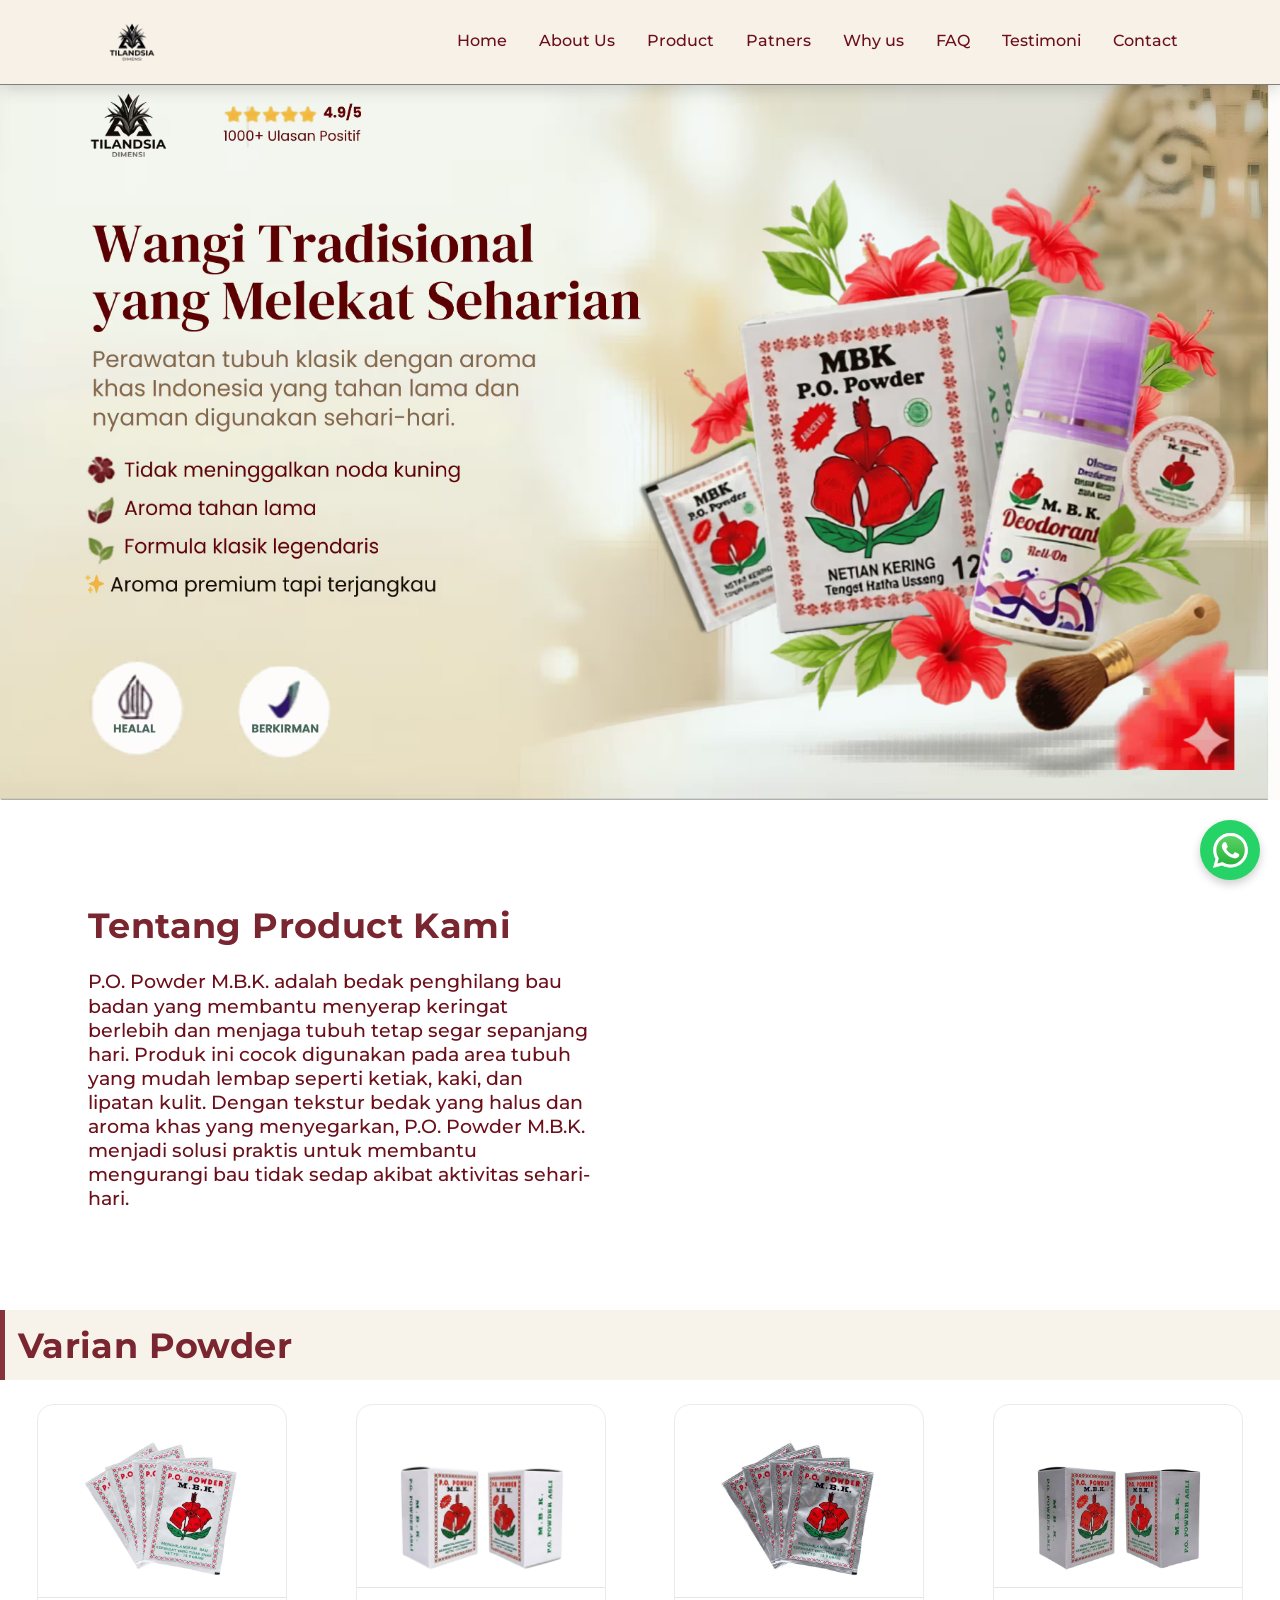
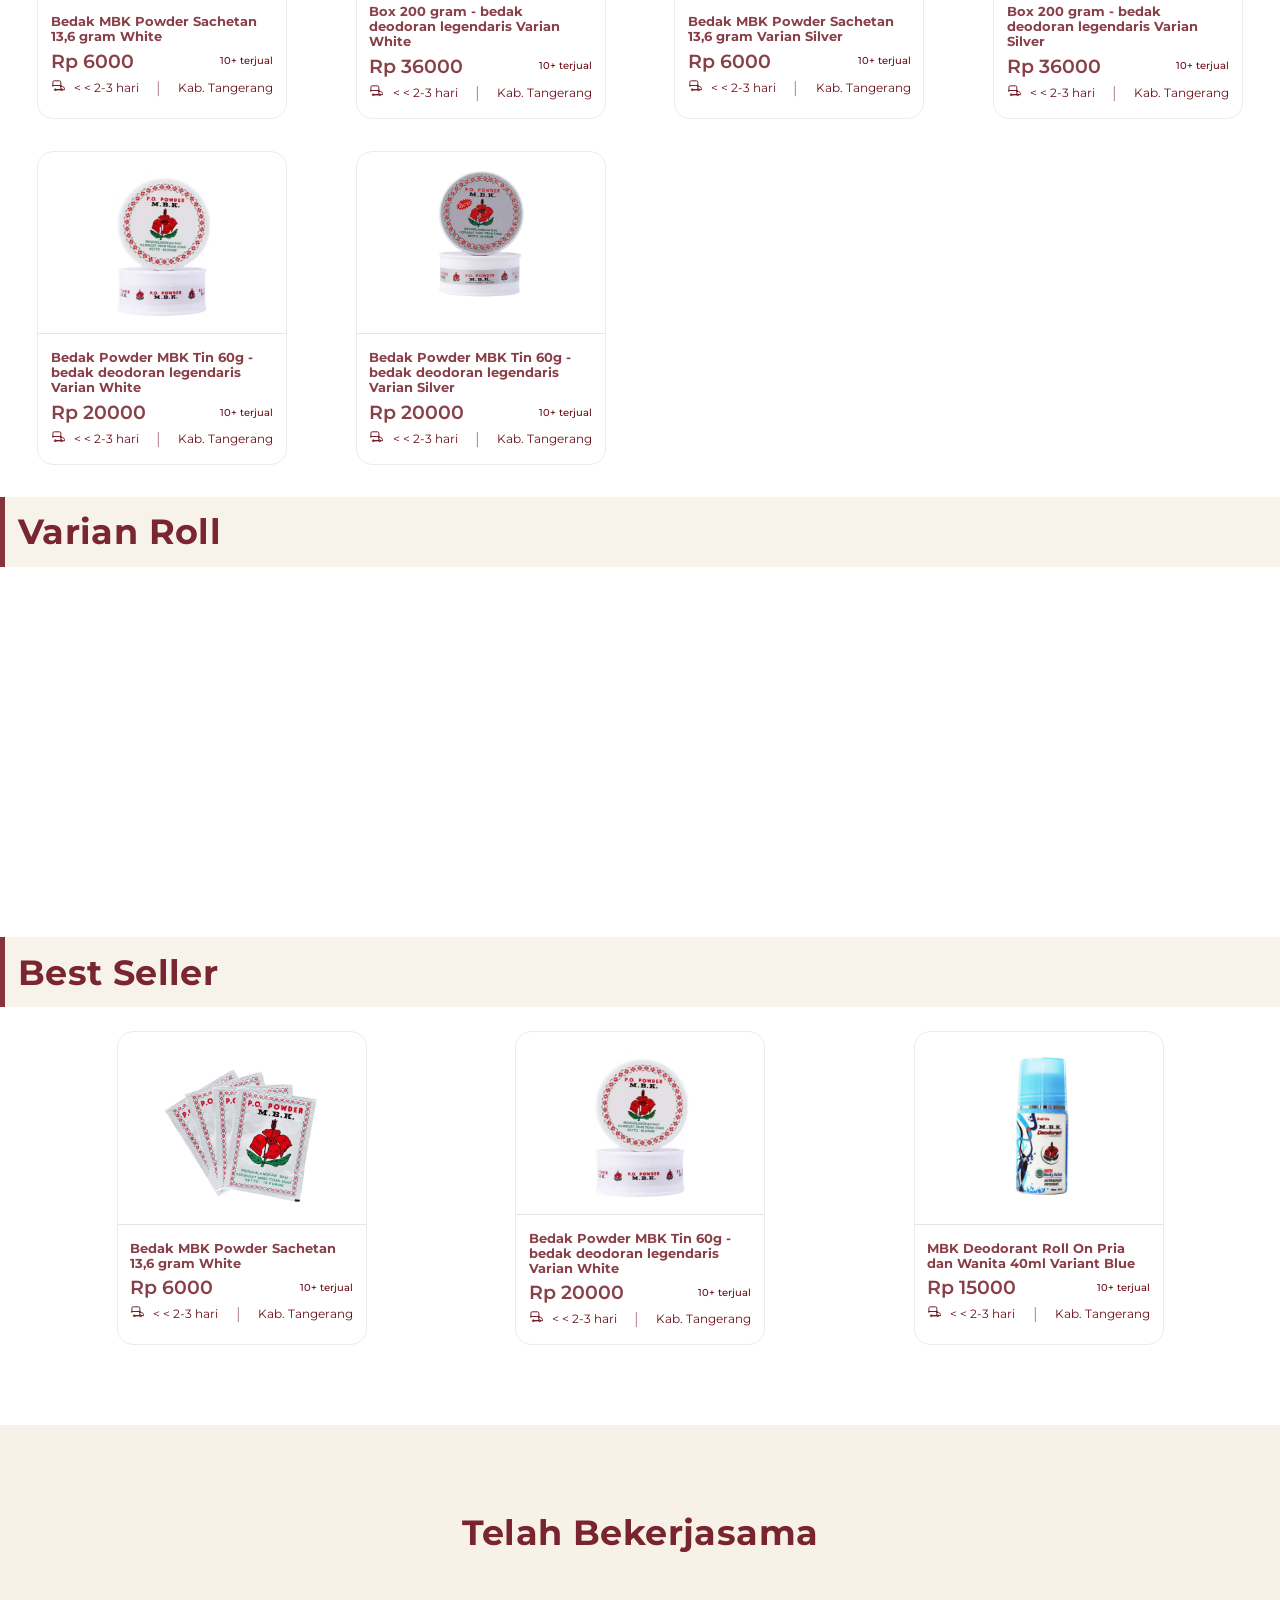
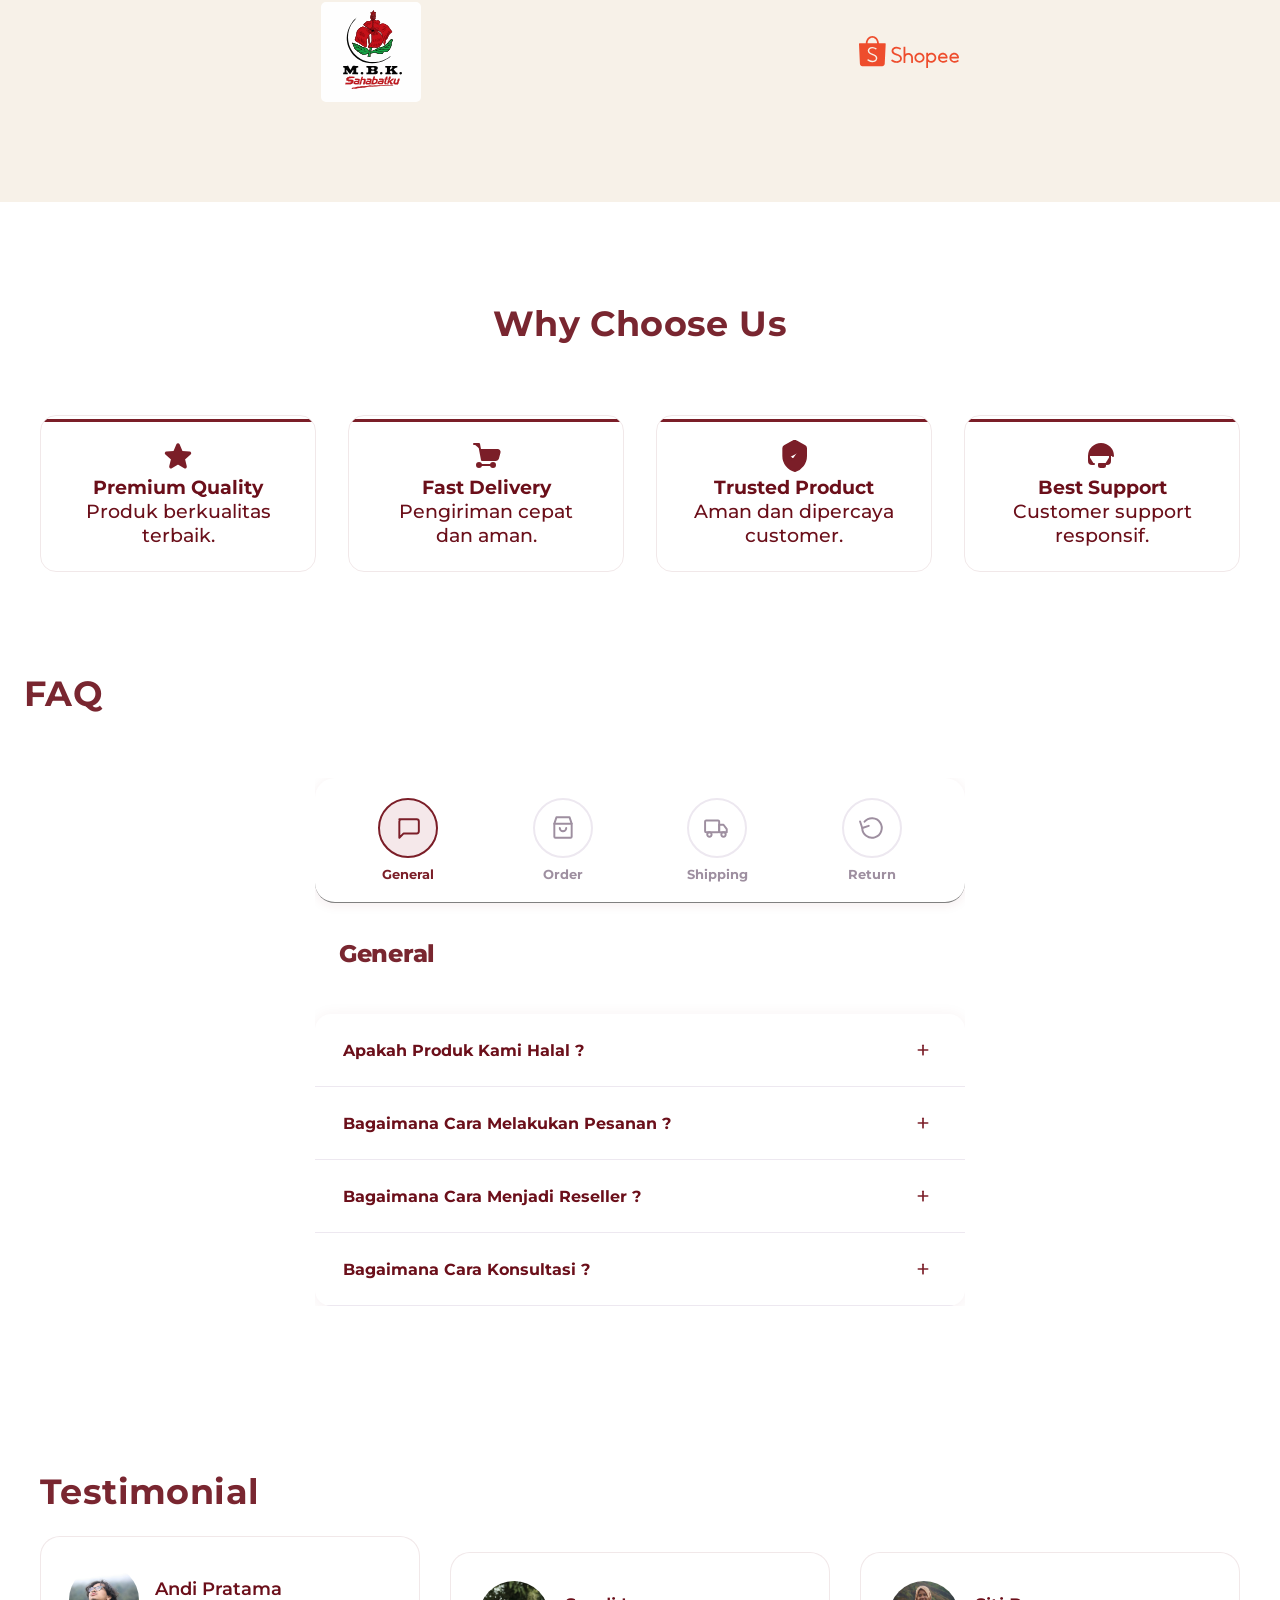
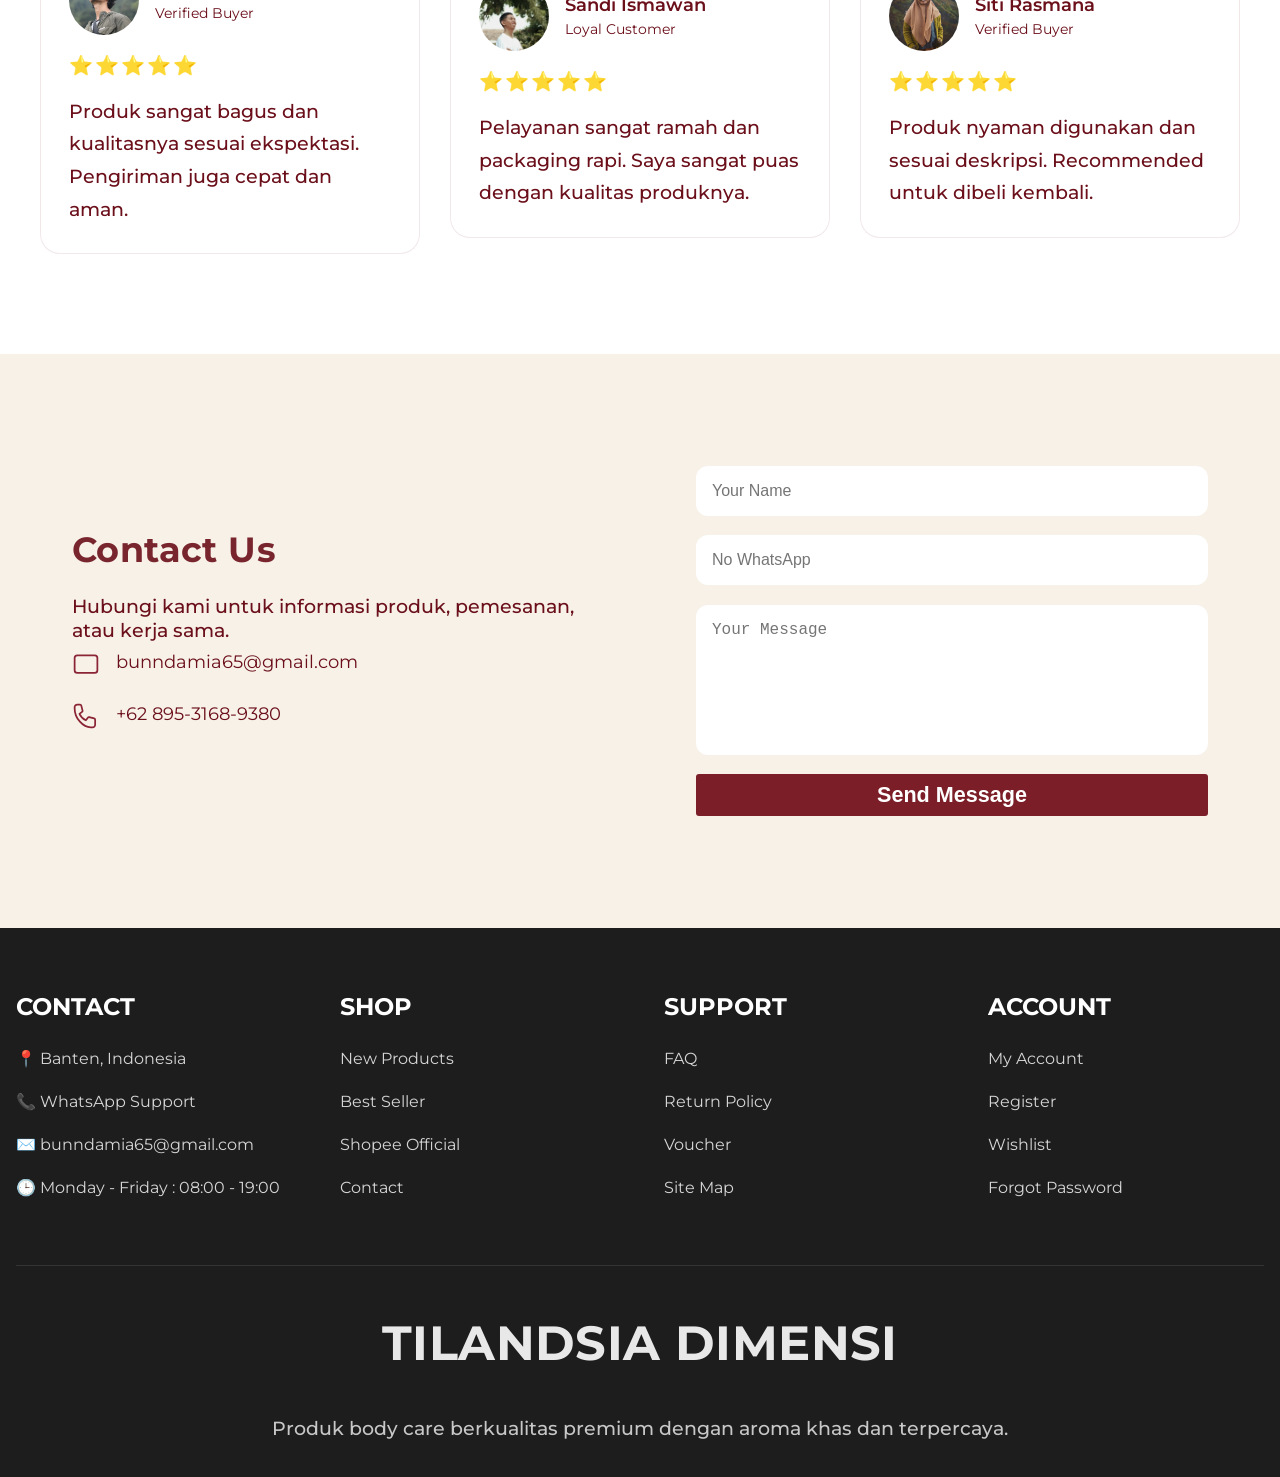
==== index.html @ f06022ad "fix : clean code" ====
<!doctype html>
<html lang="en">
  <head>
    <meta charset="UTF-8" />
    <meta name="viewport" content="width=device-width, initial-scale=1.0" />
    <title>TILANDSIA DIMENSI</title>
    <link rel="shortcut icon" href="assets/img/imgs/logo.avif" type="image/x-icon">
    <!-- Font -->
    <link rel="preconnect" href="https://fonts.googleapis.com" />
    <link rel="preconnect" href="https://fonts.gstatic.com" crossorigin />
    <link
      href="https://fonts.googleapis.com/css2?family=Inter:ital,opsz,wght@0,14..32,100..900;1,14..32,100..900&family=Montserrat:ital,wght@0,100..900;1,100..900&family=Poppins:ital,wght@0,100;0,200;0,300;0,400;0,500;0,600;0,700;0,800;0,900;1,100;1,200;1,300;1,400;1,500;1,600;1,700;1,800;1,900&family=Roboto:ital,wght@0,100..900;1,100..900&display=swap"
      rel="stylesheet"
    />
    <link rel="stylesheet" href="css/style.css" />
  </head>
  <body>

    <!-- Efek Animation Ketika Scrol -->
    <div class="scroll-progress"></div>

    <!-- Navbar start -->
    <nav>
        <div class="logo">
          <img src="assets/img/imgs/logo.avif" alt="isc_logo">
         </div>

        <input type="checkbox" id="check">

        <label for="check" class="menu-toggle">
            <span class="bar"></span>
            <span class="bar"></span>
            <span class="bar"></span>
        </label>

        <ul class="nav-links">
            <li><a href="#hero-section">Home</a></li>
            <li><a href="#about-section">About Us</a></li>
            <li><a href="product.html" class="nav-product">Product</a></li>
            <li><a href="#patners-section">Patners</a></li>
            <li><a href="#why-us">Why us</a></li>
            <li><a href="#faq-section">FAQ</a></li>
            <li><a href="#testimonial">Testimoni</a></li>
            <!-- <li><a href="#quick-section">Quick</a></li> -->
            <li><a href="#contact-section">Contact </a></li>
        </ul>
    </nav>
    <!-- Navbar end -->

    <main>
      <!-- Hero Section start-->
      <section class="hero-section reveal" id="hero-section">
        <img
          src="assets/img/imgs/hero-section.avif"
          alt="Hero section"
          class="hero-section-img"
        />
        <!-- <button class="btn-hero-section">Hubung Kami</button> -->
      </section>
      <!-- Hero section end -->

      <!-- About section start -->
      <section class="about-section reveal" id="about-section">
        <div class="about-container container-animasi-items">
          <div class="about-grid">
            <article class="about-content reveal-item">
              <h2>Tentang Product Kami</h2>
              <p>
                P.O. Powder M.B.K. adalah bedak penghilang bau badan yang
                membantu menyerap keringat berlebih dan menjaga tubuh tetap
                segar sepanjang hari. Produk ini cocok digunakan pada area tubuh
                yang mudah lembap seperti ketiak, kaki, dan lipatan kulit.
                Dengan tekstur bedak yang halus dan aroma khas yang menyegarkan,
                P.O. Powder M.B.K. menjadi solusi praktis untuk membantu
                mengurangi bau tidak sedap akibat aktivitas sehari-hari.
              </p>
            </article>

            <figure class="about-video reveal-item">
              <video autoplay loop>
                <source src="assets/vidio/about-vidio-3.mp4" type="video/mp4" />
              </video>
            </figure>
          </div>
        </div>
      </section>
      <!-- About section end -->

      <!-- Product section start -->
      <section class="product-section" id="product-section">
        <div class="product-varian-powder-container container-animasi-cards">
          <h2>Varian Powder</h2>
        <div class="cards-container">
        </div>
        </div>
        <div class="product-varian-roll-container container-animasi-cards">
          <h2>Varian Roll</h2>
        <div class="cards-container ">
        </div>
        </div>

        <div class="product-best-seller-container container-animasi-cards" id="best-seller">
          <h2>Best Seller</h2>
        <div class="cards-container">
        </div>
        </div>
       
      
       
      </section>
      <!-- Product section end-->

      <!-- Partners section start -->
      <section class="patners-section reveal container-animasi-items" id="patners-section">
        <h2>Telah Bekerjasama</h2>
        <ul class="partner-logos reveal-item">
           <li class="partner-logos__item ">
            <img
              src="assets/svg/mbk.svg"
              alt="Virgin Media logo"
            />
          </li>
          <li class="partner-logos__item">
            <a href="https://id.shp.ee/7q3drsbu" target="_blank" rel="noopener noreferrer">
              <img src="assets/svg/shoppe.svg" alt="Shopee Store"/>
            </a>
          </li>

          
        </ul>
      </section>
      <!-- Partners section end -->

      <!--  Why us Section start -->
      <section class="why-us-section reveal" id="why-us">
       <h2>Why Choose Us</h2>

      <div class="why-container container-animasi-items">

    <!-- Premium -->
    <article class="why-card reveal-item">

      <svg xmlns="http://www.w3.org/2000/svg"
      fill="none"
      viewBox="0 0 24 24"
      stroke-width="1.5"
      stroke="currentColor"
      class="svg">

        <path stroke-linecap="round"
        stroke-linejoin="round"
        d="M11.48 3.499a.562.562 0 0 1 1.04 0l2.125 5.111a.563.563 0 0 0 .475.345l5.518.442c.499.04.701.663.321.988l-4.204 3.602a.563.563 0 0 0-.182.557l1.285 5.385a.562.562 0 0 1-.84.61l-4.725-2.885a.562.562 0 0 0-.586 0L6.982 20.54a.562.562 0 0 1-.84-.61l1.285-5.386a.562.562 0 0 0-.182-.557l-4.204-3.602a.562.562 0 0 1 .321-.988l5.518-.442a.563.563 0 0 0 .475-.345L11.48 3.5Z"/>

      </svg>

      <h3>Premium Quality</h3>

      <p>
        Produk berkualitas terbaik.
      </p>

    </article>

    <!-- Delivery -->
    <article class="why-card reveal-item">

      <svg xmlns="http://www.w3.org/2000/svg"
      fill="none"
      viewBox="0 0 24 24"
      stroke-width="1.5"
      stroke="currentColor"
      class="svg">

        <path stroke-linecap="round"
        stroke-linejoin="round"
        d="M8.25 18.75a1.5 1.5 0 1 1-3 0m3 0a1.5 1.5 0 1 0-3 0m3 0h7.5m0 0a1.5 1.5 0 1 0 3 0m-3 0a1.5 1.5 0 1 1 3 0M3 3h3.75L9 15h8.25m0 0H19.5a1.5 1.5 0 0 0 1.44-1.08l1.2-4.5a1.5 1.5 0 0 0-1.44-1.92H8.25"/>

      </svg>

      <h3>Fast Delivery</h3>

      <p>
        Pengiriman cepat dan aman.
      </p>

    </article>

    <!-- Trusted -->
    <article class="why-card reveal-item">

      <svg xmlns="http://www.w3.org/2000/svg"
      fill="none"
      viewBox="0 0 24 24"
      stroke-width="1.5"
      stroke="currentColor"
      class="svg">

        <path stroke-linecap="round"
        stroke-linejoin="round"
        d="M9 12.75 11.25 15 15 9.75m6 2.25c0 5.25-3.438 9.75-8.25 11.25C7.438 21.75 4 17.25 4 12V6.108c0-.622.336-1.196.878-1.497l6.75-3.75a1.5 1.5 0 0 1 1.744 0l6.75 3.75c.542.301.878.875.878 1.497V12Z"/>

      </svg>

      <h3>Trusted Product</h3>

      <p>
        Aman dan dipercaya customer.
      </p>

    </article>

    <!-- Support -->
    <article class="why-card reveal-item">

      <svg xmlns="http://www.w3.org/2000/svg"
      fill="none"
      viewBox="0 0 24 24"
      stroke-width="1.5"
      stroke="currentColor"
      class="svg">

        <path stroke-linecap="round"
        stroke-linejoin="round"
        d="M2.25 12c0-4.97 4.03-9 9-9s9 4.03 9 9m-18 0v3.75A2.25 2.25 0 0 0 4.5 18h1.5m12-6v3.75A2.25 2.25 0 0 1 15.75 18h-1.5m0 0v1.125c0 .621-.504 1.125-1.125 1.125h-2.25c-.621 0-1.125-.504-1.125-1.125V18m4.5 0h-4.5"/>

      </svg>

      <h3>Best Support</h3>

      <p>
        Customer support responsif.
      </p>

    </article>

  </div>

      </section>
      <!-- Why us Section end -->

      <!-- PAQ section start -->
     <section class="faq-section reveal" id="faq-section">
      <h2>FAQ</h2>
      <div class="container-faq-section">
        <div class="container-inner-faq ">

        <!-- Tab Navigation -->
        <nav class="tabs">
          <div class="tab-item active" data-tab="general">
            <div class="tab-icon">
              <svg viewBox="0 0 24 24">
                <path d="M4 4h16a2 2 0 0 1 2 2v9a2 2 0 0 1-2 2H8l-4 4V6a2 2 0 0 1 2-2z"/>
              </svg>
            </div>
            <span class="tab-label">General</span>
          </div>

          <div class="tab-item" data-tab="order">
            <div class="tab-icon">
              <svg viewBox="0 0 24 24">
                <path d="M6 2h12l2 6H4L6 2z"/>
                <path d="M4 8v12a1 1 0 0 0 1 1h14a1 1 0 0 0 1-1V8"/>
                <path d="M9 12c0 1.66 1.34 3 3 3s3-1.34 3-3"/>
              </svg>
            </div>
            <span class="tab-label">Order</span>
          </div>

          <div class="tab-item" data-tab="shipping">
            <div class="tab-icon">
              <svg viewBox="0 0 24 24">
                <rect x="1" y="5" width="13" height="11" rx="1"/>
                <path d="M14 9h4l3 4v3h-7V9z"/>
                <circle cx="5" cy="18" r="2"/>
                <circle cx="18" cy="18" r="2"/>
              </svg>
            </div>
            <span class="tab-label">Shipping</span>
          </div>

          <div class="tab-item" data-tab="return">
            <div class="tab-icon">
              <svg viewBox="0 0 24 24">
                <path d="M3 12a9 9 0 1 0 2.11-5.79"/>
                <polyline points="1 6 3 12 9 10"/>
              </svg>
            </div>
            <span class="tab-label">Return</span>
          </div>
        </nav>

        <!-- Section Title -->
        <h2 class="section-title" id="section-title">General</h2>

        <!-- ✅ FIX 2: Wrapper .accordion ditambahkan -->
        <div class="accordion">
        </div><!-- /.accordion -->

      </div><!-- /.container -->
      </div>
    </section>
      <!-- PAQ secton end -->

      <!--  Testimonial section start -->
      <section class="testimonial-section reveal" id="testimonial">
        <h2>Testimonial</h2>
         <div class="container-testimonial container-animasi-items">
            <!-- Card 1 -->
  <article class="testimonial-card reveal-item">
    <div class="testimonial-profile">
      <img src="assets/img/testimonial/1.avif" alt="Customer">

      <div class="profile-info">
        <h3>Andi Pratama</h3>
        <span>Verified Buyer</span>
      </div>
    </div>

    <div class="testimonial-rating">
      ⭐⭐⭐⭐⭐
    </div>

    <p class="testimonial-text">
      Produk sangat bagus dan kualitasnya sesuai ekspektasi.
      Pengiriman juga cepat dan aman.
    </p>
  </article>

  <!-- Card 2 -->
  <article class="testimonial-card reveal-item">
    <div class="testimonial-profile">
      <img src="assets/img/testimonial/2.avif" alt="Customer">

      <div class="profile-info">
        <h3>Sandi Ismawan</h3>
        <span>Loyal Customer</span>
      </div>
    </div>

    <div class="testimonial-rating">
      ⭐⭐⭐⭐⭐
    </div>

    <p class="testimonial-text">
      Pelayanan sangat ramah dan packaging rapi.
      Saya sangat puas dengan kualitas produknya.
    </p>
  </article>

  <!-- Card 3 -->
  <article class="testimonial-card reveal-item">
    <div class="testimonial-profile">
      <img src="assets/img/testimonial/3.avif" alt="Customer">

      <div class="profile-info">
        <h3>Siti Rasmana</h3>
        <span>Verified Buyer</span>
      </div>
    </div>

    <div class="testimonial-rating">
      ⭐⭐⭐⭐⭐
    </div>

    <p class="testimonial-text">
      Produk nyaman digunakan dan sesuai deskripsi.
      Recommended untuk dibeli kembali.
    </p>
  </article>

 
         </div>

      </section>
      <!--  Testimonial section end -->

      <!-- Contact section start -->
      <section class="contact-section reveal" id="contact-section">

        <div class="contact-container container-animasi-items">

          <!-- Left -->
          <div class="contact-info reveal-item">

            <h2>Contact Us</h2>

            <p class="contact-description">
              Hubungi kami untuk informasi produk,
              pemesanan, atau kerja sama.
            </p>

            <div class="contact-item">

              <svg xmlns="http://www.w3.org/2000/svg"
              fill="none"
              viewBox="0 0 24 24"
              stroke-width="1.5"
              stroke="currentColor"
              class="contact-icon">

                <path stroke-linecap="round"
                stroke-linejoin="round"
                d="M2.25 6.75c0-1.242 1.008-2.25
                2.25-2.25h15c1.242 0 2.25
                1.008 2.25 2.25v10.5c0
                1.242-1.008 2.25-2.25
                2.25h-15c-1.242
                0-2.25-1.008-2.25-2.25V6.75Z"/>

              </svg>

              <span><a href="mailto:bunndamia65@gmail.com" target="_blank">bunndamia65@gmail.com</a></span>

            </div>

            <div class="contact-item">

              <svg xmlns="http://www.w3.org/2000/svg"
              fill="none"
              viewBox="0 0 24 24"
              stroke-width="1.5"
              stroke="currentColor"
              class="contact-icon">

                <path stroke-linecap="round"
                stroke-linejoin="round"
                d="M2.25 4.5a2.25 2.25
                0 0 1 2.25-2.25h2.386c.51
                0 .96.343 1.087.837l1.07
                4.277a1.125 1.125 0 0
                1-.417 1.138l-2.233
                1.674a11.08 11.08 0 0
                0 5.516 5.516l1.674-2.233a1.125
                1.125 0 0 1 1.138-.417l4.277
                1.07c.494.127.837.577.837
                1.087V19.5a2.25 2.25 0 0
                1-2.25 2.25h-1.5C9.716
                21.75 2.25 14.284 2.25
                5.25V4.5Z"/>

              </svg>

              <span><a href="https://wa.me/6289531689380" target="_blank">+62 895-3168-9380</a> </span>

            </div>

          </div>

          <!-- Right -->
          <form class="contact-form reveal-item">

            <input type="text"
            placeholder="Your Name" id="name">

            <input type="tel"
            placeholder="No WhatsApp" id="no-wa">

            <textarea
            placeholder="Your Message" id="message"></textarea>

            <button type="submit" class="send-message">
              Send Message
            </button>

          </form>

        </div>

      </section>
      <!-- Contact section end -->


    
    </main>

      <footer class="footer">

        <div class="footer-container">

          <!-- Contact -->
          <div class="footer-box">

            <h3>CONTACT</h3>

            <ul>

              <li>📍 Banten, Indonesia</li>

              <li> <a href="https://wa.me/6289531689380" target="_blank">📞 WhatsApp Support</a></li>

              <li> <a href="mailto:bunndamia65@gmail.com" target="_blank">✉️ bunndamia65@gmail.com</a></li>

              <li>🕒 Monday - Friday : 08:00 - 19:00</li>

            </ul>

          </div>

          <!-- Shop -->
          <div class="footer-box">

            <h3>SHOP</h3>

            <ul>

              <li><a href="#product-section">New Products</a></li>

              <li><a href="#best-seller">Best Seller</a></li>

              <li><a href="https://id.shp.ee/7q3drsbu" target="_blank">Shopee Official</a></li>

              <li><a href="#contact-section">Contact</a></li>

            </ul>

          </div>

          <!-- Support -->
          <div class="footer-box">

            <h3>SUPPORT</h3>

            <ul>

              <li><a href="#faq-section">FAQ</a></li>

              <li><a href="#faq-section">Return Policy</a></li>

              <li><a href="#">Voucher</a></li>

              <li><a href="#">Site Map</a></li>

            </ul>

          </div>

          <!-- Account -->
          <div class="footer-box">

            <h3>ACCOUNT</h3>

            <ul>

              <li><a href="#">My Account</a></li>

              <li><a href="#">Register</a></li>

              <li><a href="#">Wishlist</a></li>

              <li><a href="#">Forgot Password</a></li>

            </ul>

          </div>

        </div>

        <!-- Bottom -->
        <div class="footer-bottom">

          <h2>TILANDSIA DIMENSI</h2>

          <p>
            Produk body care berkualitas premium
            dengan aroma khas dan terpercaya.
          </p>

        </div>

      </footer>

   <a href="https://wa.me/6289531689380?text=Halo%20saya%20ingin%20bertanya" 
   class="wa-float" 
   target="_blank">
  <img src="assets/svg/wa.svg" alt="WhatsApp">
</a>

    <script type="module" src="js/script.js"></script>
  </body>
</html>
---- css/style.css ----
:root {
  --primary-bg: #f7f1e8;
  --secondary-bg: #efe6d7;
  --accent: #7b1e28;

  --primary-text: #6b0f1a;
  --secondary-text: #fff;
  --text-dark: rgb(6, 5, 5);

    /* ✅ FIX 1: Variabel yang hilang – sekarang didefinisikan */
      --bg:          #f7f1e8;
      --white:       #ffffff;
      --border:      #ede8f0;
      --text:        #1a0a0e;
      --text-muted:  #9e8fa0;
      --purple:      #7b1e28;
      --purple-light:#f5e8ea;

     /* Shadow / Bayangan */
    --shadow-sm: 0 1px 2px 0 rgb(0 0 0 / 0.05);
    --shadow-md: 0 4px 6px -1px rgb(0 0 0 / 0.1), 0 2px 4px -2px rgb(0 0 0 / 0.1);
    --shadow-lg: 0 10px 15px -3px rgb(0 0 0 / 0.1), 0 4px 6px -4px rgb(0 0 0 / 0.1);
    --shadow-xl: 0 20px 25px -5px rgb(0 0 0 / 0.1), 0 8px 10px -6px rgb(0 0 0 / 0.1);

    --radius-lg: 1rem;
    --radius-md: 0.5rem;

    --animation-card : 0.6s;
    --animation-detail-product : 0s;
}

/* Pengaturan global start */
*,*::before, *::after  {
  box-sizing: border-box;
  overflow-x: hidden;
  margin: 0;
  padding: 0;
}

body {
  font-family: "Montserrat", sans-serif;
  font-optical-sizing: auto;
  color: var(--primary-text);

  opacity: 1;
  transition: opacity 1s ease;
  animation: fadeIn 1s ease;
  padding-top: 80px; /* 80px (navbar) + 40px (jarak antar elemen) */
  
}

body.fade-out {
  opacity: 0;
}

@keyframes fadeIn {
  from {
    opacity: 0;
  }
  to {
    opacity: 1;
  }
}
/* Keadaan awal: teks transparan dan agak di bawah */
.reveal {
  opacity: 0;
  transform: translateY(40px);
  transition: all 0.8s ease-out; /* Mengatur kecepatan dan kelembutan animasi */


}

@keyframes fadeUp {
  to {
    opacity: 1;
    transform: translateY(0);
  }
}

/* Keadaan setelah beranimasi (ditandai dengan class .active) */
.reveal.active {
  opacity: 1;
  transform: translateY(0);
  

  
}

html {
  scroll-behavior: smooth;
}

section {
   scroll-margin-top: 120px;
  margin: 60px 40px;
}

h2 {
  font-weight: 700;
  opacity: 0.9;
  letter-spacing: 0.4px;
  padding-bottom: 1rem;
  font-size: 1.6em;
}

p {
  font-weight: 500;
  line-height: 1.256;
  font-size: .85em;
}

button {
  background-color: var(--accent);
  color: var(--secondary-text);
  font-weight: 600;
  padding: 5px 7px;
  font-size: 0.856rem;
  border: none;
  border-radius: 3px;

  transition: all 0.3s ease;
  /* z-index: 9; */

}



button:hover {
  background: #5f1620;
  box-shadow: 0 10px 20px rgba(139, 36, 52, 0.35);
 
}

/* Global responsive */

@media (min-width: 640px) {
  section {
    margin: 80px 40px;
  }
  p {
    font-size: .9em;
  }
  h2 {
    font-size: 2em;
    padding-bottom: 1.2rem;
  }
  button {
    font-size: 0.94rem;
  }
}
@media (min-width: 768px) {
  section {
    margin: 100px 40px;
  }
  p {
    font-size: 1em;
  }
  h2 {
    font-size: 2.2em;
    padding-bottom: 1.4rem;
  }
  button {
    font-size: 1.14rem;
  }
}
@media (min-width: 1024px) {
  section {
    margin: 120px 40px;
  }
  p {
    font-size: 1.2em;
  }
  h2 {
    font-size: 2.4em;
    padding-bottom: 1.6rem;
  }
  button {
    font-size: 1.28rem;
    padding: 8px 10px;
  }
}
@media (min-width: 1280px) {
  section {
    margin: 140px 40px;
  }
  p {
    font-size: 1.3em;
  }
  h2 {
    font-size: 2.7em;
    padding-bottom: 1.8rem;
  }
  button {
    font-size: 1.35rem;
  }
}

@media (min-width: 1400px) {
  button {
    font-size: 1.6rem;
    padding: 8px 10px;
  }
}

/* Pengaturan global end */

/* =========================
   NAVBAR start
========================= */

nav{
    display:flex;
    justify-content:space-between;
    align-items:center;

    padding:.75rem 8%;

    background-color:var(--primary-bg);

    position:fixed;
    top:0;
    left:0;

    width:100%;

    z-index:1000;

    border-bottom:1px solid gray;

    box-shadow:
    0 4px 16px rgba(0,0,0,.15);
}

/* Logo */

.logo{
    display:flex;
    align-items:center;

    font-size:1.5rem;
    font-weight:700;

    color:var(--primary-text);

    z-index:1002;
}

.logo img{
    width: 60px;
height: auto;
}

/* Nav Links */

.nav-links{
    list-style:none;

    display:flex;
    gap:2rem;
}

.nav-links a{
    text-decoration:none;


    color:var(--primary-text);

    font-weight:500;

    position:relative;

    padding:.5rem 0;

    transition:.3s ease;
    display: inline-block;
}

/* Hover underline */

.nav-links a::after{
    content:"";

    position:absolute;

    left:0;
    bottom:0;

    width:0%;
    height:2px;

    background-color:var(--accent);

    transition:.3s ease;
}

.nav-links a:hover{
    color:var(--accent);
}

.nav-links a:hover::after{
    width:100%;
}

/* =========================
   HAMBURGER
========================= */

#check{
    display:none;
}

.menu-toggle{
    display:none;

    flex-direction:column;

    gap:5px;

    cursor:pointer;

    z-index:1002;
}

.bar{
    width:25px;
    height:3px;

    background:var(--accent);

    border-radius:10px;

    transition:.3s ease;
}

/* =========================
   MOBILE
========================= */

@media (max-width:768px){

  nav {
    padding:.75rem 4.66%;

  }

    .menu-toggle{
        display:flex;
    }

 
    .nav-links{
        position:fixed;

        top:0;
        left:-100%;

        width:100%;
        height:100vh;


        background:
        rgba(255,255,255,.95);

        backdrop-filter:blur(10px);

        flex-direction:column;

        justify-content:center;
        align-items:center;

        transition:.4s ease;

        z-index:1001;
    }

    .nav-links a{
        font-size:1.3rem;
    }

    /* Active Menu */

    #check:checked ~ .nav-links{
        left:0;
    }

    /* Hamburger Animation */

    #check:checked ~ .menu-toggle .bar:nth-child(1){
        transform:
        translateY(8px)
        rotate(45deg);
    }

    #check:checked ~ .menu-toggle .bar:nth-child(2){
        opacity:0;
    }

    #check:checked ~ .menu-toggle .bar:nth-child(3){
        transform:
        translateY(-8px)
        rotate(-45deg);
    }
}

/* =========================
   SCROLL PROGRESS
========================= */

.scroll-progress{
    position:fixed;

    top:0;
    left:0;

    width:0%;
    height:4px;

    background:
    var(--accent,#7b1e28);

    z-index:9999;

    animation:
    grow-progress auto linear;

    animation-timeline:scroll();
}

@keyframes grow-progress{

    from{
        width:0%;
    }

    to{
        width:100%;
    }

}

/* =========================
   NAVBAR END
========================= */



/* =========================
   HERO SECTION START
========================= */

.hero-section {
  margin: 0;
  position: relative;
  width: 100%;
  max-width: 1920px;
  /* margin-top: 84.7px; */

}

.hero-section-img {
  width: 100%;
  height: auto;
  border-radius: 2px;

  aspect-ratio: 16/9;
}

.btn-hero-section {
  position: absolute;
  top: 79.1%;
  left: 12.9%;

  transform: translate(-50%, -50%);
  background-color: var(--accent);
  color: var(--secondary-text);
  border: none;
  /* border-radius: 20px; */
  letter-spacing: 0.1px;
}


/* =========================
   HERO SECTION END
========================= */

/* =========================
  ABOUT SECTION START
========================= */

.about-grid {
  display: grid;
  grid-template-columns: 100%;

  grid-template-areas:
    "content"
    "vidio";
  gap: 20px;
    overflow: hidden;
}

.about-content {
  grid-area: content;
  padding: 0px 10px;
}
.about-video {
  grid-area: vidio;
  max-width: 920px;
}

.about-video video {
  width: 100%;
  border-radius: 0px;
  max-height: 450px; /* Batasi tinggi maksimal gambar (sesuaikan angkanya, misal 350px atau 400px) */
  object-fit: cover; /* Memotong gambar secara proporsional agar tidak gepeng */
  border-radius: 2px; /* Opsional: membuat sudut gambar sedikit melengkung */
}

/* responsive About section */

@media (min-width: 1024px) {
  .about-content {
    grid-area: content;
    padding: 0px 3rem;
  }
  .about-grid {
    display: grid;
    grid-template-columns: 50% 50%;

    grid-template-areas: "content vidio";
    gap: 20px;
  }
}

/* =========================
  ABOUT SECTION END
========================= */


/* =========================
  PRODUCT SECTION START
========================= */
.product-section {
  margin-inline: 0;
  /* text-align: ce; */
  margin: 0;
  padding-bottom: 3rem;
}

.product-section h2 {
  height: 70px;
  display: flex;
  padding: 0;
  align-items: center;
   background-color: var(--primary-bg);

}
.product-section h2::before {
  content: "";
  width: 5px;
  height: 100%;
  margin-right: 0.8rem;
  background-color: var(--accent);
}
.cards-container {
    display:grid;

  grid-template-columns:100%;
  justify-content: space-evenly;

  gap:2rem;
  margin-block: 1.5rem;
  /* margin-top: .2rem; */
  margin-bottom: 2rem;

    overflow: hidden;
}





.card {
  margin-inline:auto;
  max-width: 250px;
  height: auto;
  min-height: 250px;
  transition: all 0.3s ease;
    border-radius: 16px;
  display: flex;
  flex-direction: column;
  justify-content: space-evenly;
  overflow: hidden;
  cursor: pointer;
  /* z-index: -9; */
  position: relative;
  /* padding: 0.5rem 0.3rem 0 0.3rem; */
     border: 1px solid rgba(123, 30, 39, 0.1);
      opacity: 0;
  transform: translateY(30px);
  overflow: hidden;


}

.card.activeCard {
 
  animation: fadeUp var(--animation-card) ease forwards;
    overflow: hidden;

}

.reveal-item {
  opacity: 0;
  transform: translateY(30px);
  overflow: hidden;
  
}


.reveal-item.activeItem {
  animation: fadeUp var(--animation-card) ease forwards;
  overflow: hidden;
}


.card:hover {
  box-shadow: 0 5px 8px rgba(0, 0, 0, 0.15);
  transform: translateY(-5px) scale(1.02);

}

.card-img {
  width: 100%;
  height: 180px;
  object-fit: contain;
  display: block;
  margin-top: 0.1rem;
  padding: 0.5rem 0.3rem 0 0.3rem;
}

.product-card__variant-title {
  position: absolute;
  top: 4%;
  left: 4%;
  font-weight: 500;
  letter-spacing: 0.3px;
}

.card__content {
  padding: 1rem .8rem;
  border-top: 1px solid rgba(0, 0, 0, 0.1);
  /* background-color: ; */
  display: flex;
  flex-direction: column;

  justify-content: space-between;
  /* align-items: cen; */
  gap: .3rem;

}


.card__title {
  font-size: .8em;
  font-weight: 700;
  opacity: 0.8;
}

.card__info {
display: flex;
justify-content: space-between;
}
.card__price {
  font-weight: 600;
  opacity: 0.8;
  font-size: 1.2em;
}


.card__sold {
 font-size: .65em;
 align-self: center;
 font-weight: 500;
}


.card__estimate__svg  {
display: inline-block;

}

.card__estimate__svg .icon-truck {
  width: 15px;
  height: 15px;
  align-self: flex-start;
  
}

.card__meta {
  display: flex !important;       /* Memastikan flexbox aktif */
  flex-direction: row !important; /* Memaksa elemen di dalamnya berjejer ke samping */
  align-items: center;            /* Menyelaraskan posisi vertikal agar sejajar di tengah */
  justify-content: space-between;
  gap: 12px;
  text-align: center;
}



.card__estimate__text, 
.card__location {
  font-size: .75em;
  align-self: unset !important;   /* Menghapus paksaan flex-start yang bikin turun ke bawah */
}

.card__estimate__text {
margin-left: -9px;
}

.limit {
  color: rgba(107, 15, 26,.5);
}

.card__location  {
  overflow: hidden;
  text-overflow: ellipsis;
  white-space: nowrap;
}


.btn-more {
  border-radius: 3px;
  cursor: pointer;
  margin-bottom: 1rem;
  display: block;
  margin-inline: auto;
}
.btn-more:hover {
  transform: translateY(-4px);
}

@media (min-width: 500px) {
 .cards-container {
grid-template-columns:repeat(2, 250px);
;
 }
}
@media (min-width: 800px) {
  .cards-container {
grid-template-columns:repeat(3, 250px);
;}
}
@media (min-width: 1124px) {
 .cards-container {
grid-template-columns:repeat(4, 250px);
;}

.cards-container.best-seler {
grid-template-columns:repeat(3, 250px);
overflow: hidden;
;}
}
@media (min-width: 1280px) {
  section {
    margin: 140px 40px;
  }
  p {
    font-size: 1.4em;
  }
  h2 {
    font-size: 2.7em;
    padding-bottom: 1.8rem;
  }
  button {
    font-size: 1.35rem;
  }
}

@media (min-width: 1400px) {
  button {
    font-size: 1.6rem;
    padding: 8px 10px;
  }
}

/* =========================
   Product Selection
========================= */

.product-selection-overlay {
  

  position: fixed;
  inset: 0;

  display: flex;
  align-items: center;
  justify-content: center;

  padding: .8 0;

  background: rgba(0, 0, 0, 0.5);
  backdrop-filter: blur(4px);

  opacity: 0;
  visibility: hidden;

  transition:
    opacity 0.3s ease,
    visibility 0.3s ease;
    overflow-y: hidden;

  /* z-index: 999999999; */
  /* position: relative; */
;

}

/* Active State */
.product-selection-overlay.active {
  opacity: 1;
  visibility: visible;
}

/* =========================
   product-selection
========================= */

.product-product-selection {
  width: 100%;
  max-width: 900px;
  min-width: 280px;

  background: #fff;
  border-radius: 24px;

  height: 90vh;


  transform: translateY(30px);
  transition: transform 0.3s ease;
}

/* Animation */
.product-selection-overlay.active .product-product-selection {
  transform: translateY(0);
}

.product-selection-overlay button:hover {
  transform: translateY(-1px);
}


/* =========================
   HEADER
========================= */

/* .product-selection-header {
  display: flex;
  align-items: center;
  justify-content: space-between;

  padding: 20px;

  border-bottom: 1px solid #eee;
}

.product-selection-header h2 {
  font-size: 1.4rem;
  font-weight: 700;
} */

.product-selection-close {
  width: 40px;
  height: 40px;

  border: none;
  border-radius: 50%;

  background:var(--accent);
  position: absolute;
  right: 5%;
  top: 2%;

  cursor: pointer;

  font-size: 18px;
}

/* =========================
   BODY
========================= */

.product-selection-body {
  display: grid;
  grid-template-columns: 1fr 1fr;
  gap: 30px;
  padding: 20px;
}

/* =========================
   IMAGE
======================== */
.product-selection-product-image {

  display: flex;
  /* flex: 1; */
  justify-self: center;
}

.product-selection-product-image img {
  width: 100%;
  border-radius: 20px;

  object-fit:contain;

}

/* =========================
   CONTENT
========================= */

.product-selection-product-content {
  display: flex;
  flex-direction: column;
  gap: 16px;
}

.product-category {
  /* /* font-size: 13px;
  font-weight: 600; */

  
}

.product-title {
  /* font-size: 1rem; */
  display:inline-block;
  font-weight: 700;
}

.product-price {
   font-size: 1.4rem;
  /* font-weight: 700; */

  /* color: #7c3aed; */ */
}

.product-tab {
  display: flex;
  flex-wrap: wrap;
  justify-content: space-around;
}

.product-tab button{
display: block;
font-weight: 600;
border-radius :10px ;
 padding: 10px 8px;
 background:transparent;
  color: var(--primary-text);
  transition: all .3s ease;
}


.product-tab button.active-tab-product {
  background-color: rgba(107, 15, 26,.9);
  color: var(--secondary-text);

}

.product-description {
  line-height: 1.7;
  color: #555;
}

.product-description li {
  opacity: 0;
  transform: translateY(20px);
}

.product-description li.show {
  animation: fadeUpDescription 0.8s ease forwards;
}

@keyframes fadeUpDescription {
  from {
    opacity: 0;
    transform: translateY(20px);
  }

  to {
    opacity: 1;
    transform: translateY(0);
  }
}


/* =========================
   VARIANT
========================= */

.product-variants {
  display: flex;
  flex-direction: column;
  gap: 12px;
}

.variant-list {
  display: flex;
  gap: 10px;
  flex-wrap: wrap;
}

.variant-list button {
  padding: 10px 18px;

  border: 1px solid #ddd;
  border-radius: 999px;

  background: #fff;

  cursor: pointer;
}

/* =========================
   ACTIONS
========================= */

.product-selection-actions {
  display: grid;
  grid-template-columns: 50% 50%;
  grid-template-areas: "buy shoppe";
  gap: 12px;

  margin-top: 10px;
}

.product-selection-actions button {
  flex: 1;

  padding: 14px;

  border: none;
  border-radius: 12px;

  cursor: pointer;

  font-weight: 600;
}


.product-selection-actions a {
  text-decoration: none;

  padding: 5px 7px;
  border-radius: 3px;
  transition: all 0.3s ease;

  font-weight: 600;
  font-size: 0.856rem;

  display: flex;
  justify-content: center;
  align-items: center;

}


.product-selection-actions a:first-child  {
  grid-area: buy;
  background-color: var(--accent);
  color: var(--secondary-text);
}

.product-selection-actions a:first-child:hover {
  background: #5f1620;
  box-shadow: 0 10px 20px rgba(139, 36, 52, 0.35);
 
}


.product-selection-actions a:last-child {
  grid-area: shoppe;
  background-color: transparent;
   /* overflow: hidden; */

  
}



.product-selection-actions a:last-child img{
  width: 6rem;
  display: inline-block;
  border-radius: 5px;
  
}



.product-description {
  color: var(--primary-text);
}


.product-info-list {
  list-style-type: none; 
  padding: 0;            
  margin: 0;
  margin-top: 10px;
}

.product-steps-list {
  list-style-type: decimal !important; /* Memaksa angka (1, 2, 3) untuk muncul */
  padding-left: 24px;                  /* Memberikan ruang di kiri agar angka tidak terpotong */
  margin: 0;
  margin-top: 10px;

}

/* Gabungan selector untuk efisiensi kode */
.product-info-list li, 
.product-steps-list li {
  font-size: 16px;         
  line-height: 1.546;        
   margin-bottom: 10px;     /*🔥 Sudah diaktifkan kembali agar ada jarak antar poin */
  /* color: #333333;           */
}

.product-info-list li strong, 
.product-steps-list li strong {
  color: #802424;          /* Warna merah/cokelat gelap untuk teks tebal */
}

.container-buy-and-description {
  display: flex;
  flex-direction: column;
  justify-content: space-between;
}

/* =========================
   RESPONSIVE
========================= */

@media (max-width: 768px) {

  .product-selection-body {
    grid-template-columns: 1fr;
  }

  .product-title {
    font-size: 1.5rem;
  }

  .product-selection-close {
  
  right: 2%;
  top: 2%;

  
}
.product-tab button{

border-radius :20px ;

}

.product-description {
    /* kira-kira 3 baris */
  /* overflow-y: auto;    */

}



}

@media (min-width: 768px) {
 
  .product-selection-close {
  
  right: 2%;
  top: 2%;

  
}


.product-title {
  font-size: 1.8rem;
  display:inline-block;
  font-weight: 700;
}

.product-price {
   font-size: 1.7rem;
  /* font-weight: 700; */

  /* color: #7c3aed; */ */
}

.product-tab button{
font-size: 0.87em;
}

.product-description {
  font-size: 1em;
} 
.container-buy-and-description {
  gap: 7.5rem;
}
.product-selection-actions a{
 font-size: 1rem;
 gap: 1rem;
 /* position: ; */
}
}


@media (min-width: 992px) {

.container-buy-and-description {
    flex: 1;
    padding-bottom: 2.5rem;
}
  
}


/* =========================
  PRODUCT SECTION END
========================= */


/* =========================
  PATNER SECTION START
========================= */

.patners-section {
  margin: 0;
  padding: 60px 10px;
 background-color: var(--primary-bg);
  padding-block-end:100px ;
}

.patners-section h2 {
  text-align: center;
  padding: 1.6rem 0rem 1rem 0rem;
}

.partner-logos {
  display: flex;
  flex-wrap: wrap;
  justify-content: space-evenly;
  gap: 1rem;
  margin-top: 2rem;
  align-content: center;
    overflow: hidden;

}

.partner-logos__item {
  display: grid;
  place-items: center;
  width: 20rem;
}

.partner-logos__item img {
  max-width: 100px;
  max-height: 100%;
  width: auto;
  height: auto;
  display: block;
  border-radius: 5px;
}

/* Partners responsive */


@media (min-width: 768px) {
  section {
    margin: 100px 40px;
  }
  p {
    font-size: 1.2em;
  }
  h2 {
    font-size: 2.2em;
    padding-bottom: 1.4rem;
  }
}


/* =========================
  WHY US SECTION START
========================= */
  /* z */

.why-us-section h2 {
  text-align: center;
}

.why-container {
  display: grid;

  grid-template-columns: repeat(auto-fit, minmax(220px, 1fr));

  gap: 2rem;

  margin-top: 3rem;
  overflow: hidden;
}
.why-card {
  /* background-color: #fff; */

  padding: 1.5rem 2rem;

  border-radius: 16px;

  text-align: center;

  transition: 0.3s ease;

  /* box-shadow: 0 5px 15px rgba(0, 0, 0, 0.05); */
  position: relative;
  border: 1px solid rgba(123, 30, 39, 0.1);

}


/*  

.why-card:hover {
  box-shadow: 0 5px 8px rgba(0, 0, 0, 0.15);
  transform: translateY(-5px) scale(1.02);

} */

.svg {
  width: 32px;
  height: 32px;
  color: var(--accent);
  fill: var(--accent);
}

@media (min-width: 1024px) {
 .why-card::before {
  content: "";

  position: absolute;
  top: 2%;
  left: 0;

  width: 100%;
  height: 2.3px;

  background-color: var(--accent);
  z-index: 99;
}
}


/* =========================
  WHY US SECTION END
========================= */

/* =========================
  TESTIMONIAL SECTION START
========================= */


/* =========================
  PAQ SECTION START
========================= */

  /* ── FAQ Section ── */
  .faq-section {
     margin-inline: 0;
  }

  .faq-section h2 {
    margin-left: 1.5rem;
  }
    .container-faq-section {
      
     padding: 40px 16px 64px;
    
     position: relative;
      display: flex;
      justify-content: center;
      padding: 40px 16px 64px;
    }

    .container-inner-faq {
      width: 100%;
      max-width: 460px;
    }

    /* ── Tab Navigation ── */
    .tabs {
      display: flex;
      gap: 8px;
      justify-content: space-between;
      background: var(--white);
      border-radius: 20px;
      padding: 16px 12px;
      box-shadow: 0 2px 12px rgba(123,30,40,.08);
      margin-bottom: 28px;
      position: relative;
      z-index: 0;
    }

    .tab-item {
      display: flex;
      flex-direction: column;
      align-items: center;
      gap: 8px;
      cursor: pointer;
      flex: 1;
    }

    .tab-icon {
      width: 52px;
      height: 52px;
      border-radius: 50%;
      display: flex;
      align-items: center;
      justify-content: center;
      border: 2px solid var(--border);
      background: var(--white);
      transition: all .25s ease;
    }

    .tab-icon svg {
      width: 22px;
      height: 22px;
      stroke: var(--text-muted);
      fill: none;
      stroke-width: 1.8;
      stroke-linecap: round;
      stroke-linejoin: round;
      transition: stroke .25s;
      overflow: visible;
    }

    .tab-item.active .tab-icon {
      background: var(--purple-light);
      border-color: var(--purple);
    }

    .tab-item.active .tab-icon svg {
      stroke: var(--purple);
    }

    .tab-label {
      font-size: 11.5px;
      font-weight: 700;
      color: var(--text-muted);
      transition: color .25s;
    }

    .tab-item.active .tab-label {
      color: var(--purple);
    }

    /* ── Section Title ── */
    .section-title {
      font-size: 20px;
      font-weight: 800;
      color: var(--primary-text);
      margin-bottom: 16px;
      letter-spacing: -.3px;
    }

    /* ── Accordion ── */
    /* ✅ FIX 2: Wrapper .accordion ditambahkan di HTML,
       sehingga border-radius, overflow, dan box-shadow bekerja */
    .accordion {
      display: flex;
      flex-direction: column;
      background: var(--white);
      border-radius: 16px;
      overflow: hidden;
      box-shadow: 0 2px 16px rgba(123,30,40,.07);
    }

    .accordion-item {
      border-bottom: 1px solid var(--border);
    }

    .accordion-item:last-child {
      border-bottom: none;
    }

    /* ✅ FIX 3: Override default button style agar tidak ikut global button */
    .accordion-header {
      width: 100%;
      display: flex;
      align-items: center;
      justify-content: space-between;
      gap: 1rem;
      padding: 18px 20px;
      background: transparent;
      border: none;
      cursor: pointer;
      text-align: left;
      transition: background 0.2s ease;
      font: inherit;
      /* Reset global button overrides */
      color: inherit;
      border-radius: 0;
      font-size: inherit;
      font-weight: inherit;
    }

    .accordion-header:hover {
      background: #faf8ff;
      /* Reset global button hover */
      box-shadow: none;
    }

    .accordion-header span {
      font-size: 14px;
      font-weight: 700;
      color: var(--primary-text);
    }

    .accordion-icon {
      width: 24px;
      height: 24px;
      flex-shrink: 0;
      display: flex;
      align-items: center;
      justify-content: center;
      transition: transform 0.3s ease;
    }

    .accordion-icon svg {
      width: 16px;
      height: 16px;
      stroke: var(--accent);
      fill: none;
      stroke-width: 2.5;
      stroke-linecap: round;
    }

    .accordion-body {
      max-height: 0;
      overflow: hidden;
      transition: max-height 0.35s ease, padding 0.3s ease;
    }

    .accordion-body p {
      padding: 0 20px 18px;
      font-size: 13.5px;
      line-height: 1.7;
      color: var(--primary-text);
    }

    /* Open State */
    .accordion-item.open .accordion-body {
      max-height: 300px;
    }

    .accordion-item.open .accordion-icon {
      transform: rotate(45deg);
    }

    .accordion-header:focus-visible {
      outline: 2px solid var(--accent);
      outline-offset: -2px;
    }

    /* Berlaku untuk resolusi >= 768px (Layar Besar) */
/* ── Saat Layar Diperbesar (Lebar >= 768px) ── */
@media (min-width: 768px) {
  
  /* Melebarkan batas maksimal container FAQ agar tidak terlalu sempit di desktop */
  .container-inner-faq {
    max-width: 650px; /* Diperbesar dari yang awalnya hanya 460px */
    margin: 0 auto;   /* Memastikan posisi container tetap presisi di tengah layar */
  }

  /* Memperbesar ukuran heading utama */
  .section-title {
    font-size: 24px;  /* Diperbesar dari 20px */
    margin-bottom: 24px;
  }

  /* Memperbesar area Tab Navigation agar lebih lega */
  .tabs {
    padding: 20px 24px; /* Menambah ruang di dalam tab */
    gap: 16px;          /* Jarak antar tombol kategori diperlebar */
    margin-bottom: 36px;
  }

  /* Memperbesar tombol lingkaran ikon di dalam Tab */
  .tab-icon {
    width: 60px;   /* Diperbesar dari 52px */
    height: 60px;  /* Diperbesar dari 52px */
  }

  .tab-icon svg {
    width: 26px;   /* Ukuran icon SVG di dalam lingkaran diperbesar dari 22px */
    height: 26px;
  }

  /* Memperbesar teks label di bawah ikon tab */
  .tab-label {
    font-size: 13px; /* Diperbesar dari 11.5px */
    letter-spacing: 0;
  }

  /* ── Menyesuaikan Ukuran Akordion ── */
  .accordion-header {
    padding: 22px 28px; /* Ruang klik tombol pertanyaan jadi lebih luas */
  }

  .accordion-header span {
    font-size: 16px; /* Ukuran teks pertanyaan diperbesar dari 14px */
  }

  .accordion-icon {
    width: 28px;
    height: 28px;
  }

  .accordion-body p {
    padding: 0 28px 22px; /* Menyelaraskan padding teks jawaban dengan containernya */
    font-size: 14.5px;    /* Ukuran teks jawaban diperbesar dari 13.5px */
  }
}


/* =========================
 PAQ SECTION END
========================= */


.testimonial-section {
 
  margin: 100px 40px;
}

.container-testimonial {
   display: flex;
  justify-content: center;
  align-items: center;
  flex-wrap: wrap;
  gap: 30px;
    overflow: hidden;
}

.testimonial-card {
  max-width: 380px;
  background: #ffffff;
  padding: 28px;
  border-radius: 20px;
  /* box-shadow: 0 10px 30px rgba(0, 0, 0, 0.08); */

  display: flex;
  flex-direction: column;
  gap: 18px;
border: 1px solid rgba(123, 30, 39, 0.1);

  transition: all 0.3s ease;
}



/* .testimonial-card:hover {
  box-shadow: 0 5px 8px rgba(0, 0, 0, 0.15);
  transform: translateY(-5px) scale(1.02);
} */

.testimonial-profile {
  display: flex;
  align-items: center;
  gap: 16px;
}

.testimonial-profile img {
  width: 70px;
  height: 70px;
  object-fit: cover;
  border-radius: 50%;
}

.profile-info h3 {
  font-size: 1.1rem;
  font-weight: 600;
  color: var(--primary-text);
  margin-bottom: 4px;
}

.profile-info span {
  font-size: 0.9rem;
  color: var(--primary-text);
}

.testimonial-rating {
  font-size: 1.2rem;
  letter-spacing: 2px;
}

.testimonial-text {
  line-height: 1.7;
}

/* =========================
TESTIMONIAL SECTION END
========================= */

/* =========================
  QUICK SECTION START
========================= */

.quick-section{
  padding:2rem 1rem;
  background-color:var(--secondary-bgrimary-bg);
}

.quick-container{
  display:grid;

  grid-template-columns:
  repeat(auto-fit,minmax(250px,1fr));

  border-top:1px solid #d8d8d8;
  border-bottom:1px solid #d8d8d8;
}

.quick-card{
  display:flex;
  align-items:center;
  justify-content:start;


  gap:1rem;

  padding:2rem 1rem;

  position:relative;

  cursor:pointer;

  transition:.3s ease;
  
}

.quick-card:hover{
  background-color: var(--primary-bg);
}

.quick-card:not(:last-child)::after{
  content:"";

  position:absolute;

  right:2%;
  top:0%;

  transform:translateY(-50%);

  height:1px;
  width: 55%;

  background:#d8d8d8;
}

.quick-icon{
  width:32px;
  height:32px;

  color:var(--primary-text);
}

.quick-card h3{
  font-size:1.2rem;
  color:var(--primary-text);

  font-weight:700;
}

/* QUICK SECTION RESPONSIVE */

@media (min-width: 880px) {
  .quick-card:not(:last-child)::after{
  right:0;
  top:50%;
  width:1px;
  height:55%;
}
}

@media (min-width: 1400px) {
  button {
    font-size: 1.6rem;
    padding: 8px 10px;
  }
}

/* =========================
  QUICK SECTION END
========================= */


/* =========================
  CONTACT SECTION START
========================= */

.contact-section{
  padding:5rem 1rem;
  margin: 0;
  

  background:var(--primary-bg);
}

.contact-container{
  max-width:1200px;
  margin:auto;

  display:grid;

  /* grid-template-columns:
  repeat(auto-fit,minmax(300px,1fr)); */
  grid-template-columns:
  repeat(auto-fit,minmax(250px,1fr));

  gap:3rem;

  grid-template-areas: 
  "info"
  "form"
  ;

  align-items:center;

    overflow: hidden;
}

.contact-info  {
  grid-area: info;
  padding-inline:2rem;
}

.contact-item{
  display:flex;

  align-items:center;

  gap:1rem;

  margin-bottom:1.5rem;
}

.contact-icon{
  width:28px;
  height:28px;

  color:#8b2434;
}
.contact-description {
  margin-bottom: .5rem;
}

.contact-item span {
  color:var(--primary-text);

  font-size:1.1rem;
}
.contact-item span a{

  display: inline-block;
  text-decoration:none;

  transition:.3s ease;
  color: var(--primary-text);
  /* margin-top: .9rem; */

}

/* .contact-item span a:hover{
  color:yellow;
} */


.contact-form{
  background:var(--primary-bg);

  padding:2rem;

  border-radius:20px;

  /* box-shadow:0 10px 20px rgba(0,0,0,.05); */

  display:flex;

  flex-direction:column;

  gap:1.2rem;

  grid-area: form;
}

.contact-form input,
.contact-form textarea{
  width:100%;

  padding:1rem;

  border:none;

  outline:none;

  border-radius:12px;

  background:#ffff;

  font-size:1rem;
}

.contact-form textarea{
  height:150px;

  resize:none;
}

.contact-form  button  {
  z-index: 99;
}


/* RESPONISVE CONTACT SECTION */
@media (min-width: 768px) {
  .contact-container{
grid-template-columns:
  repeat(auto-fit,minmax(300px,1fr));
}}
@media (min-width: 768px) {
.contact-container{
  max-width:1200px;

  margin:auto;

  display:grid;

  grid-template-columns:
  repeat(auto-fit,minmax(300px,1fr));

  gap:3rem;

  grid-template-areas: 
  "info form"
  ;

  align-items:center;
}
.contact-info, .contact-form  {
 align-self: center;
}
}


/* =========================
  CONTACT SECTION END
========================= */


/* =========================
  FOOTER SECTION START
========================= */
.footer{
  background:#1d1d1d;

  padding:4rem 1rem 2rem;

  color:white;
}

.footer-container{
  max-width:1300px;

  margin:auto;

  display:grid;

  grid-template-columns:
  repeat(auto-fit,minmax(220px,1fr));

  gap:3rem;

  padding-bottom:3rem;

  border-bottom:
  1px solid rgba(255,255,255,.1);
}

.footer-box h3{
  font-size:1.5rem;

  margin-bottom:1.5rem;

  color:#fff;
}

.footer-box ul{
  list-style:none;
}

.footer-box ul li{
  margin-bottom:1rem;

  color:#d6d6d6;

  line-height:1.7;
}

.footer-box a{
  color:#d6d6d6;

  text-decoration:none;

  transition:.3s ease;
}

.footer-box a:hover,.footer-box li:hover{
  color:yellow;
}

.footer-bottom{
  max-width:800px;

  margin:3rem auto 0;

  text-align:center;
}

.footer-bottom h2{
  font-size:3rem;

  color:#fff;

  margin-bottom:1rem;
}

.footer-bottom p{
  color:#c7c7c7;

  line-height:1.8;
}

/* =========================
  FOOTER SECTION END
========================= */


/* =========================
 LOGO WA START
========================= */
.wa-float {
  position: fixed;
  bottom: 20px;
  right: 20px;
  
  width: 60px;
  height: 60px;

  display: flex;
  justify-content: center;
  align-items: center;

  background: #25D366;
  border-radius: 50%;

  box-shadow: 0 4px 10px rgba(0,0,0,.2);
  z-index: 999;
   animation: float 2s ease-in-out infinite;
}

.wa-float img {
  width: 35px;
  height: 35px;
}

@keyframes float {
  0% {
    transform: translateY(0);
  }

  50% {
    transform: translateY(-10px);
  }

  100% {
    transform: translateY(0);
  }
}
/* =========================
  LOGO WA END
========================= */
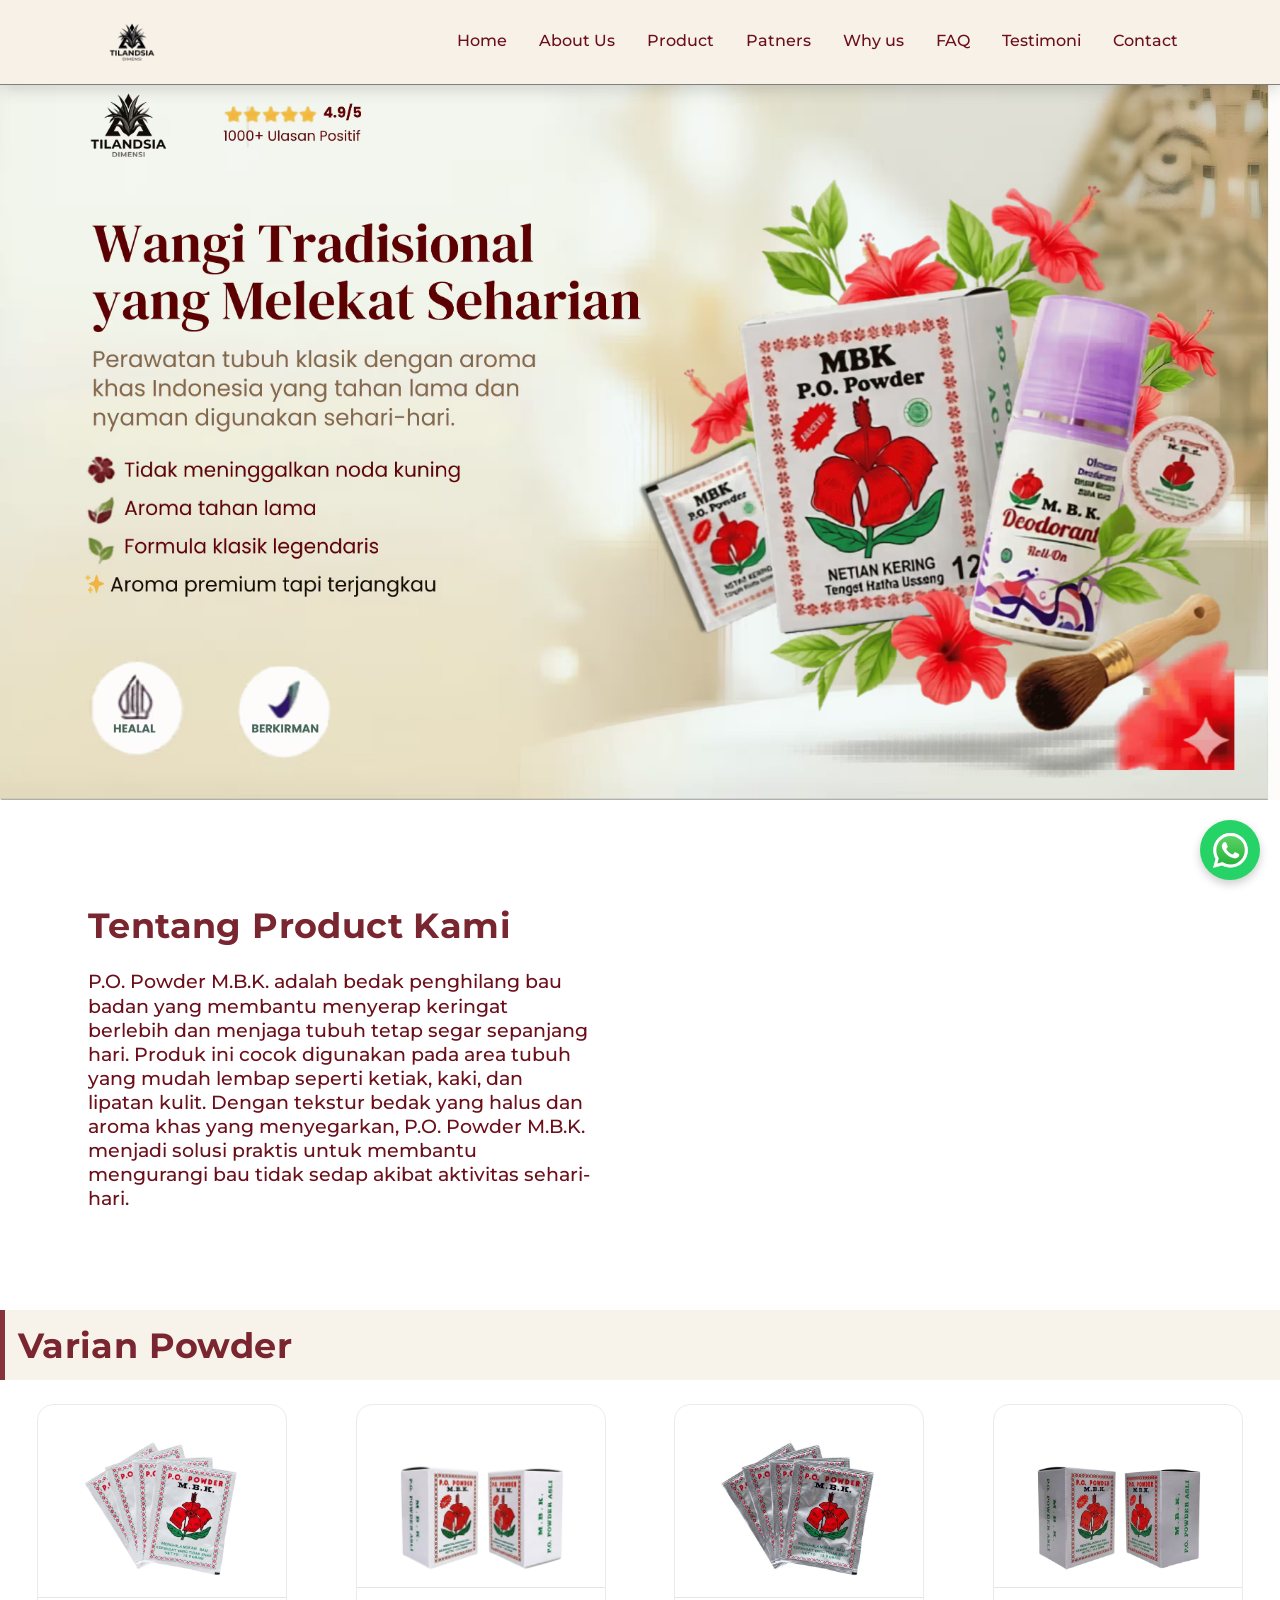
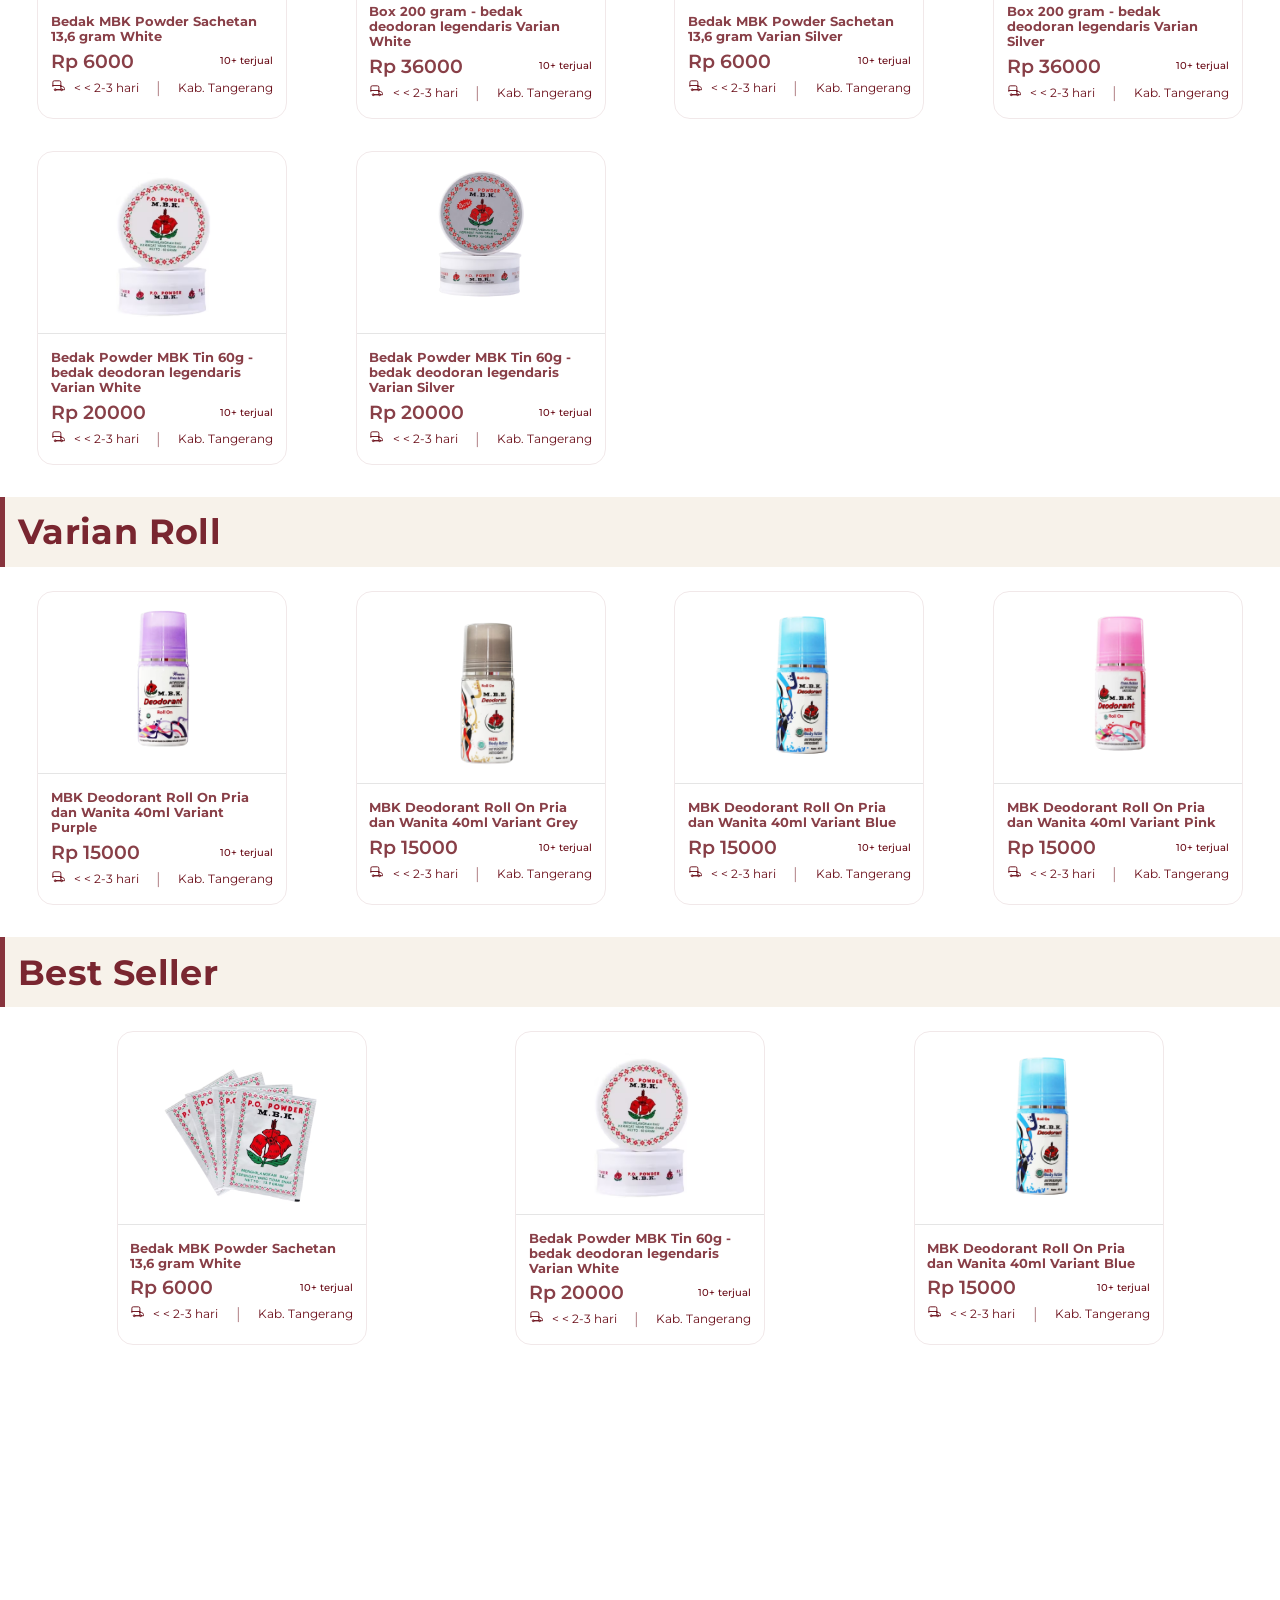
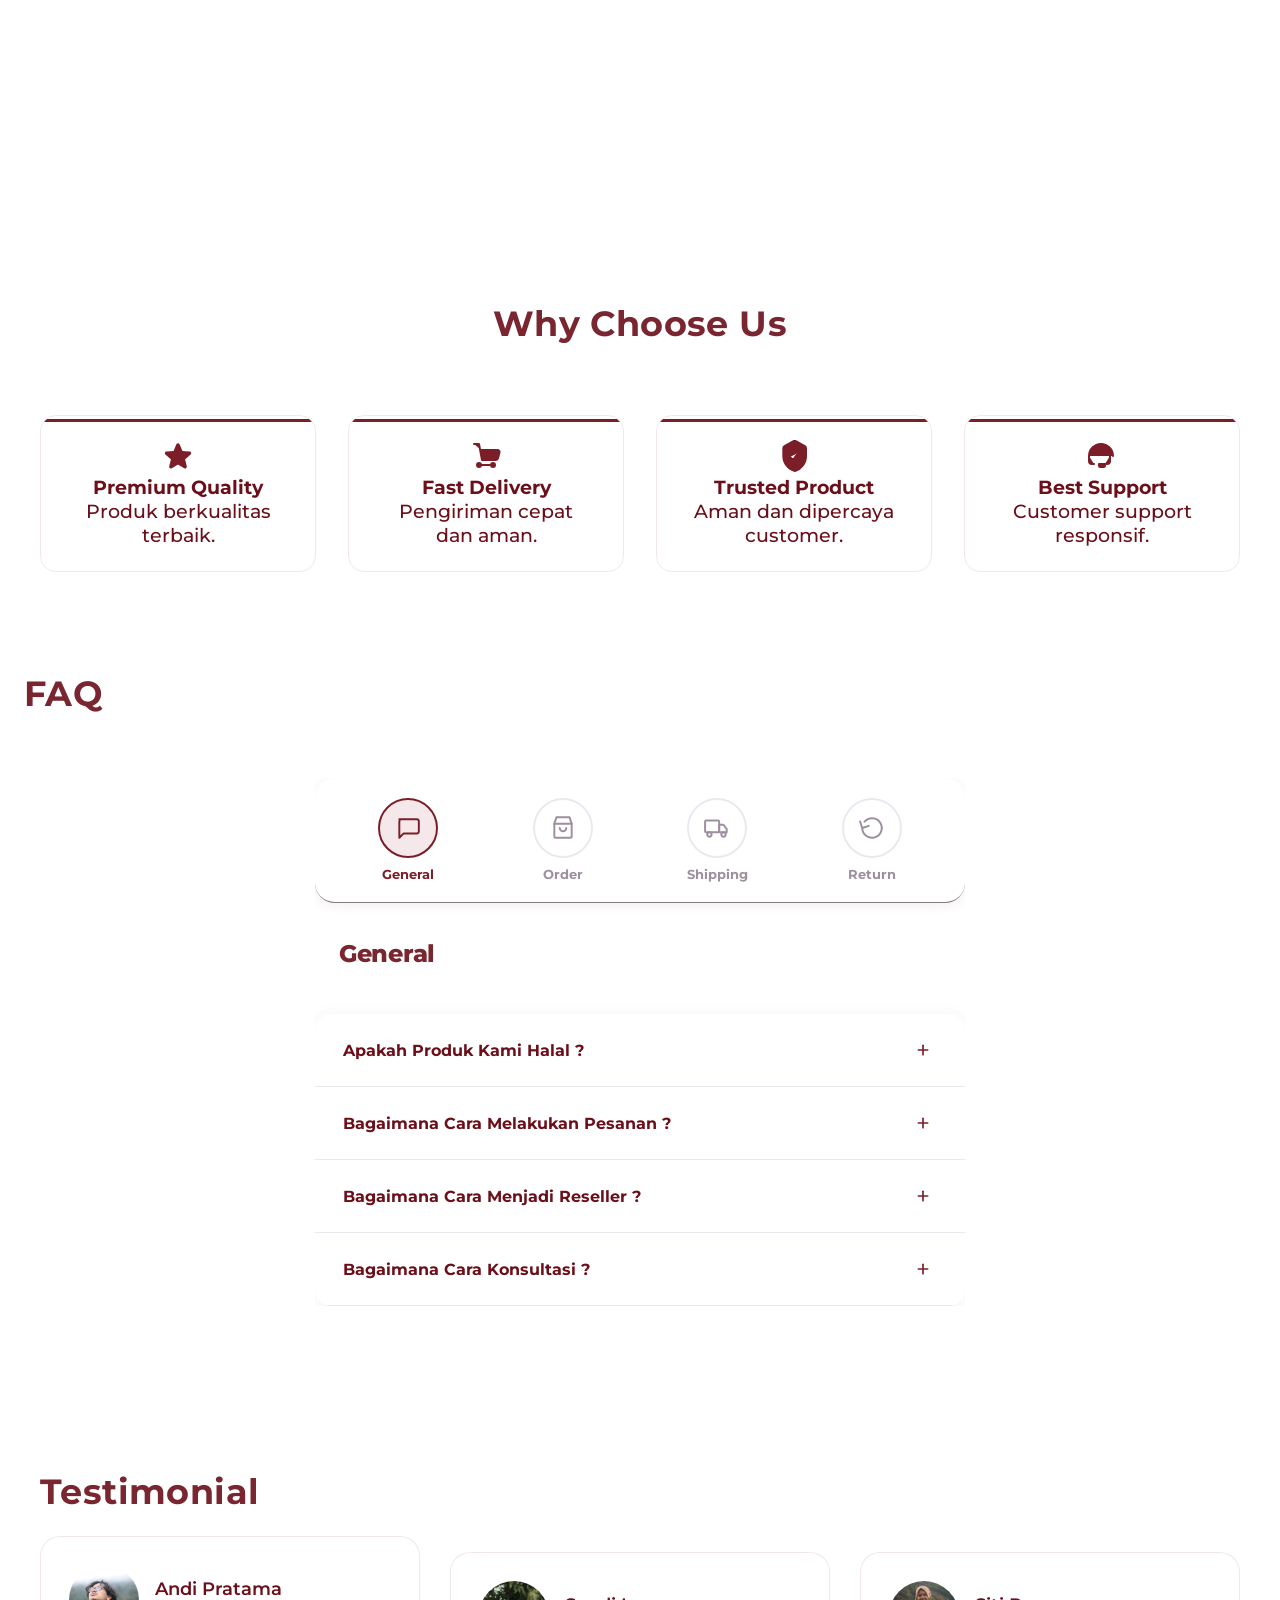
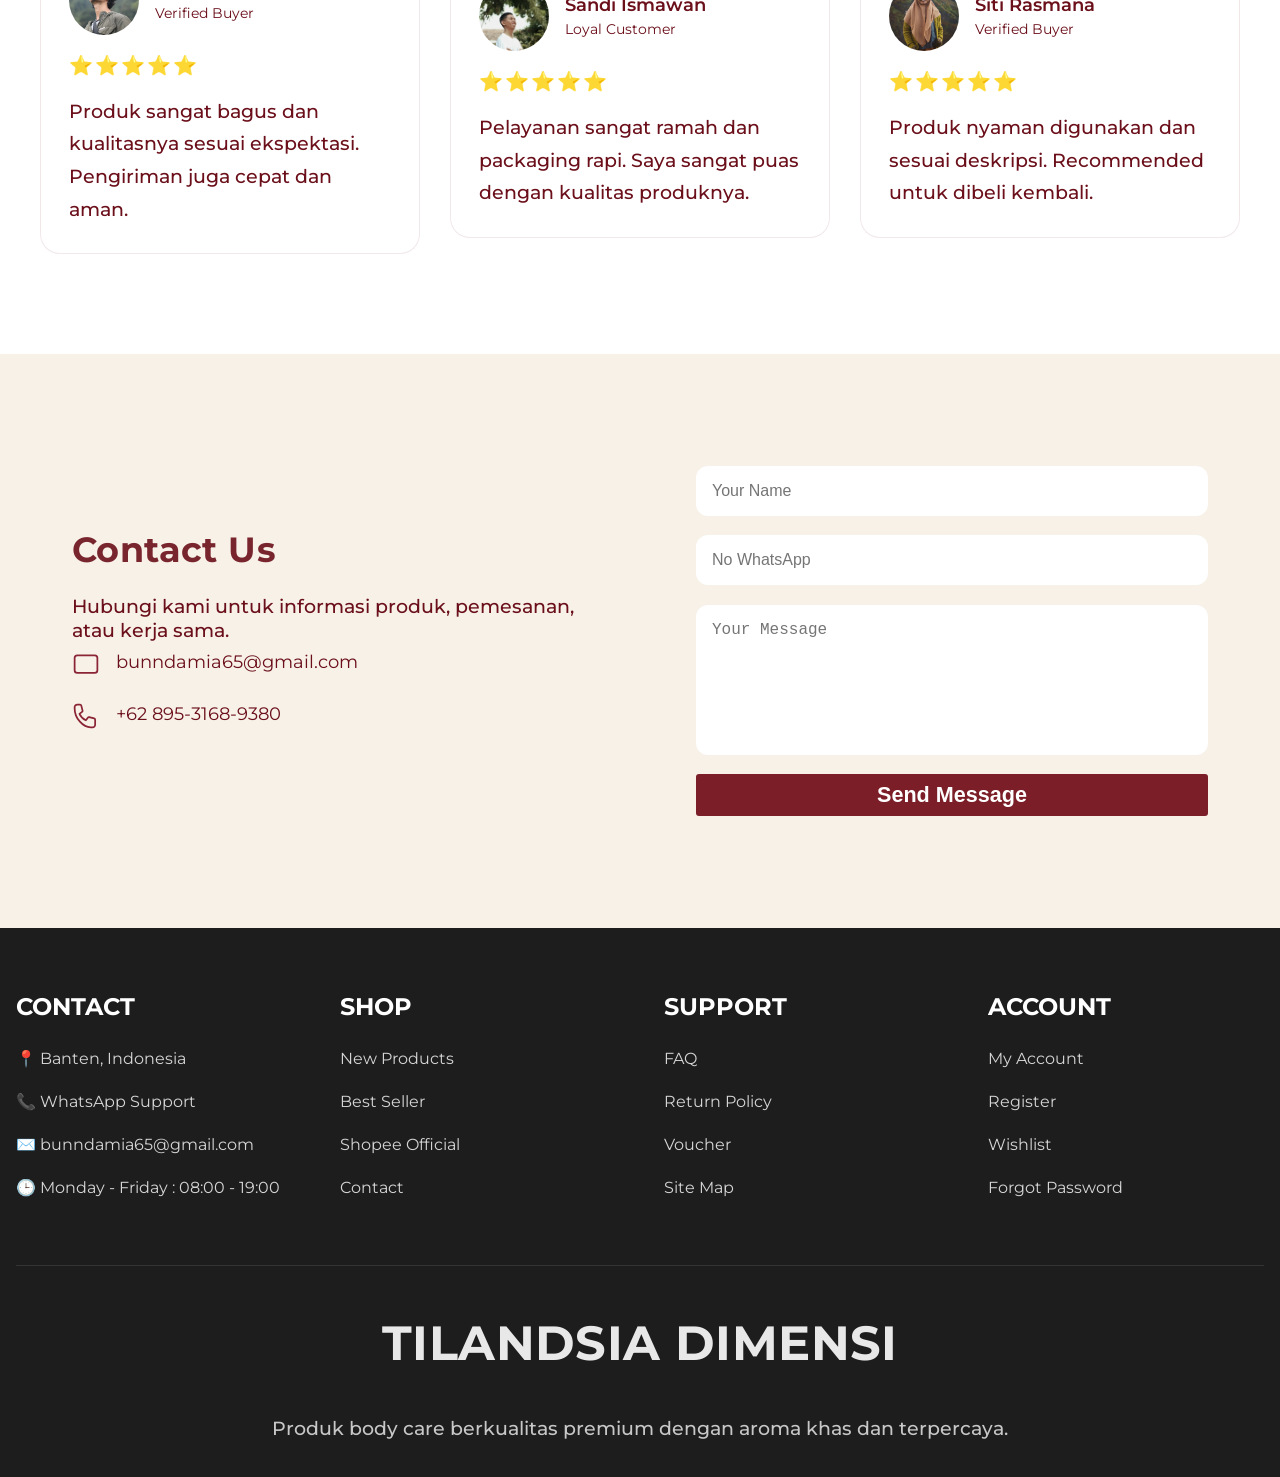
==== commit 5c050408: "feat : Menambahkan fitu move logo global pas humbberger" ====
--- a/index.html
+++ b/index.html
@@ -18,9 +18,11 @@
 
     <!-- Efek Animation Ketika Scrol -->
     <div class="scroll-progress"></div>
-
+    <div class="container-logo-global one-logo-global">
+    <img src="assets/img/imgs/logo.avif" alt="" class="logo-global">
+    </div>
     <!-- Navbar start -->
-    <nav>
+    <nav class="">
         <div class="logo">
           <img src="assets/img/imgs/logo.avif" alt="isc_logo">
          </div>
--- a/css/style.css
+++ b/css/style.css
@@ -47,6 +47,7 @@
   animation: fadeIn 1s ease;
   padding-top: 80px; /* 80px (navbar) + 40px (jarak antar elemen) */
   
+  position: relative;
 }
 
 body.fade-out {
@@ -88,6 +89,35 @@
 
 html {
   scroll-behavior: smooth;
+}
+
+.container-logo-global {
+  width: 90vw;
+  position: fixed;
+  z-index: 999;
+  /* display: none; */
+  transform: translateX(-100%);
+  opacity: 0;
+  transition: transform 1s ease, opacity 1s ease;
+
+}
+
+.container-logo-global.none-logo-global {
+    transform: translateX(0);
+  opacity: 1;
+  opacity: 1;
+  left: 0%;
+
+
+}
+
+.logo-global {
+  width: 100%;
+  top: 50%;
+  display: inline-block;
+  object-fit: contain;
+  margin: 0;
+  padding: 0;
 }
 
 section {
@@ -125,6 +155,8 @@
 
 
 
+
+
 button:hover {
   background: #5f1620;
   box-shadow: 0 10px 20px rgba(139, 36, 52, 0.35);
@@ -229,6 +261,10 @@
 
     box-shadow:
     0 4px 16px rgba(0,0,0,.15);
+}
+
+nav.active-humberger {
+  opacity: .98;
 }
 
 /* Logo */
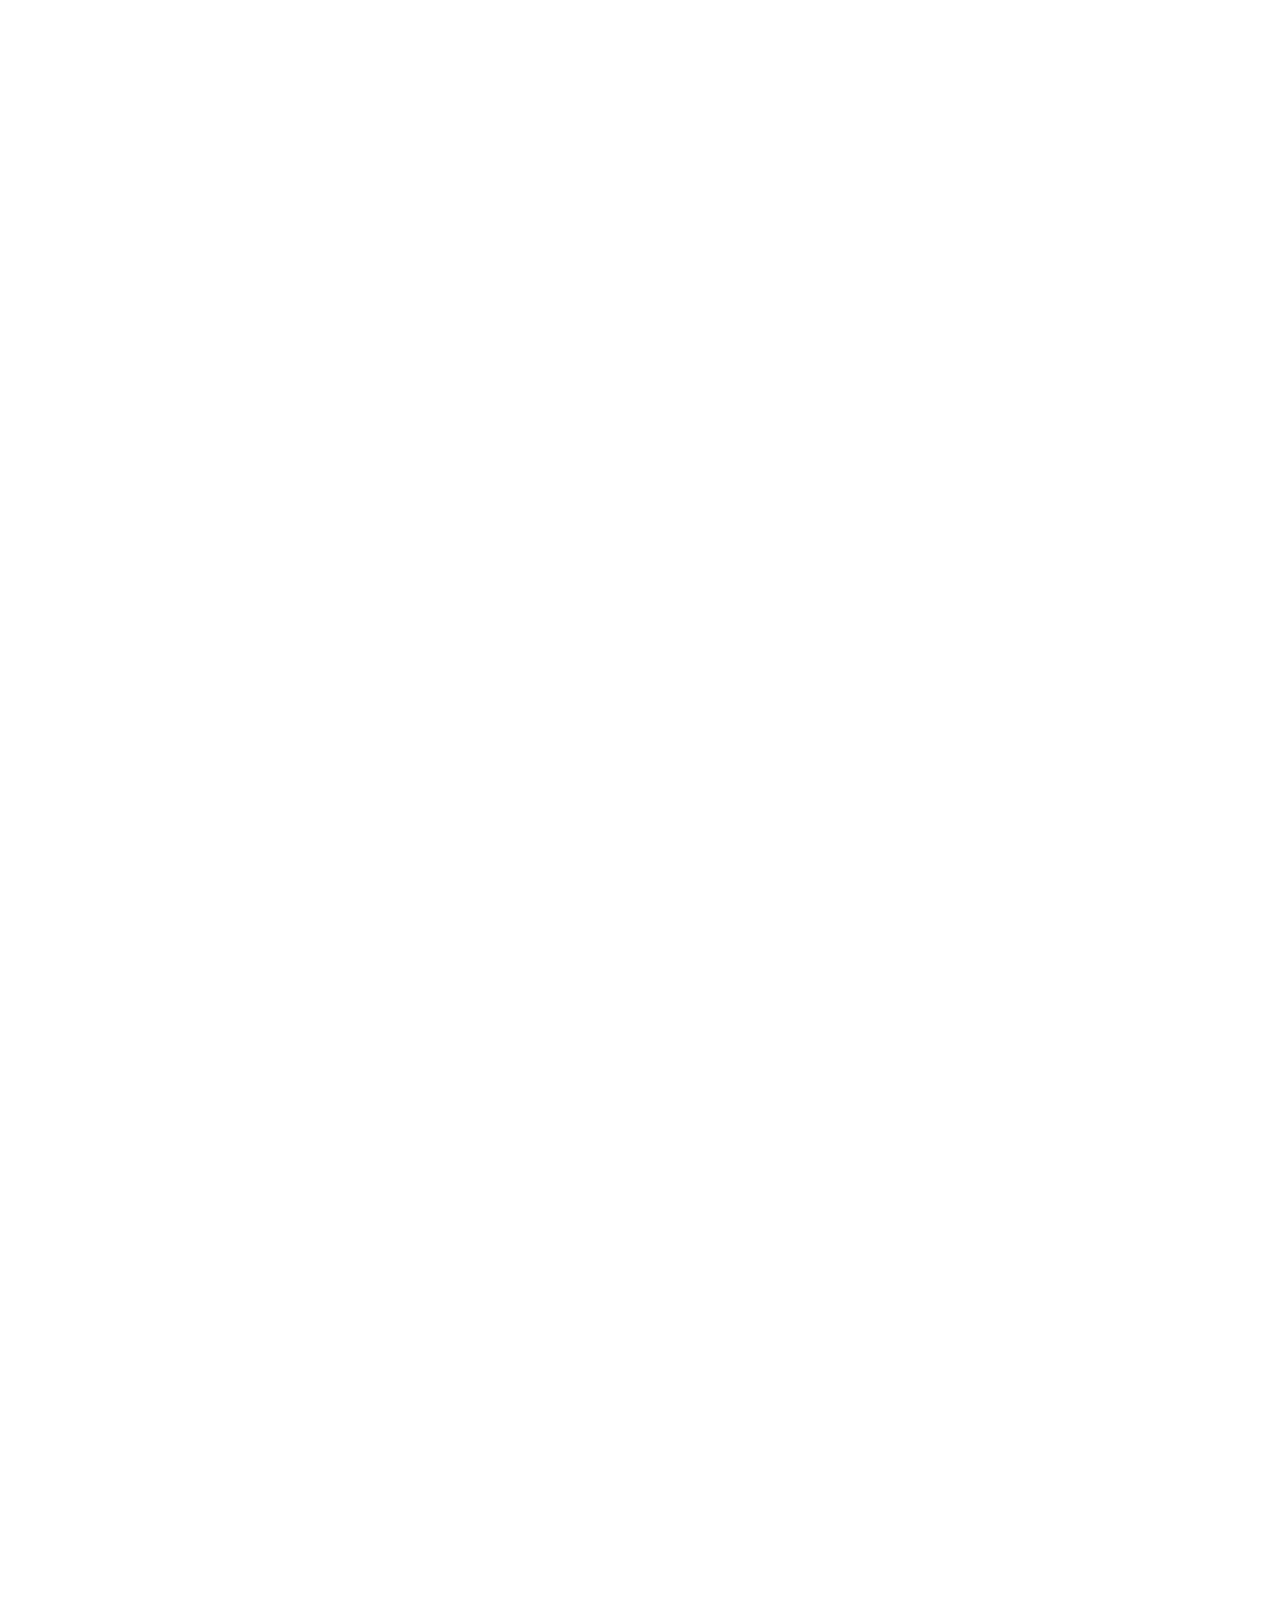
==== commit 54f03122: "feat : add fitur loading" ====
--- a/index.html
+++ b/index.html
@@ -21,6 +21,11 @@
     <div class="container-logo-global one-logo-global">
     <img src="assets/img/imgs/logo.avif" alt="" class="logo-global">
     </div>
+    <div class="container-logo-loading">
+      <div class="loader-ring">
+        <img src="assets/img/imgs/logo.avif" class="logo-global-load">
+      </div>
+    </div>
     <!-- Navbar start -->
     <nav class="">
         <div class="logo">
--- a/css/style.css
+++ b/css/style.css
@@ -92,14 +92,121 @@
 }
 
 .container-logo-global {
-  width: 90vw;
+ width: 100vw;
+  height: 100vh;
   position: fixed;
-  z-index: 999;
-  /* display: none; */
+  inset: 0;
+  display: flex;
+  justify-content: center;
+  align-items: center;
+  background: white;
+  z-index: 99;
+
   transform: translateX(-100%);
   opacity: 0;
   transition: transform 1s ease, opacity 1s ease;
 
+}
+
+.container-logo-loading {
+  width: 100vw;
+  height: 100vh;
+  position: fixed;
+  inset: 0;
+  display: flex;
+  justify-content: center;
+  align-items: center;
+  background: white;
+  z-index: 9999;
+
+  animation: masukMuterKeluar 2.7s ease-in-out forwards;
+}
+
+/* wrapper */
+.loader-ring {
+  position: relative;
+  width: 120px;
+  height: 120px;
+  display: flex;
+  justify-content: center;
+  align-items: center;
+  overflow: hidden;
+}
+
+/* logo diam di tengah */
+.logo-global-load {
+  width: 70px;
+  height: 70px;
+  object-fit: contain;
+  z-index: 2;
+}
+
+/* SPINNER RING */
+.loader-ring::before {
+  content: "";
+  position: absolute;
+  inset: 0;
+  border-radius: 50%;
+
+  border: 3px solid transparent;
+  border-top: 3px solid #000;
+  border-right: 3px solid #999;
+
+  animation: spin 1s linear infinite;
+
+  /* glow / shadow */
+  box-shadow: 0 0 10px rgba(0, 0, 0, 0.2);
+  margin:  .3rem;
+
+}
+
+/* animasi muter */
+@keyframes spin {
+  0% {
+    transform: rotate(0deg);
+  }
+  100% {
+    transform: rotate(360deg);
+  }
+}
+
+@keyframes masukMuterKeluar {
+  /* FASE 1: Masuk dari kanan secara perlahan (0% sampai 25%) */
+  0% {
+    transform: translateX(100vw) rotate(0deg);
+  }
+  25% {
+    transform: translateX(0) rotate(360deg); /* Tiba di tengah */
+  }
+
+  /* FASE 2: Diam di tengah untuk loading (25% sampai 75%) */
+  75% {
+    transform: translateX(0) rotate(360deg); /* Tetap di tengah */
+  }
+
+  /* FASE 3: Keluar ke kiri secara perlahan (75% sampai 100%) */
+  100% {
+    transform: translateX(-100vw) rotate(0deg); /* Sampai di luar layar kiri */
+  }
+}
+@keyframes masukMuterKeluar {
+  /* FASE 1: Masuk dari kanan secara perlahan (0% sampai 25%) */
+  0% {
+    transform: translateX(100vw) ;
+  }
+  25% {
+    transform: translateX(0) ; /* Tiba di tengah */
+  }
+
+  /* FASE 2: Diam di tengah untuk loading (25% sampai 75%) */
+  75% {
+    transform: translateX(0) ; /* Tetap di tengah */
+  }
+
+  /* FASE 3: Keluar ke kiri secara perlahan (75% sampai 100%) */
+  100% {
+    transform: translateX(-100vw) ; /* Sampai di luar layar kiri */
+  }
 }
 
 .container-logo-global.none-logo-global {
@@ -113,11 +220,14 @@
 
 .logo-global {
   width: 100%;
-  top: 50%;
   display: inline-block;
   object-fit: contain;
   margin: 0;
   padding: 0;
+}
+
+main {
+  overflow: hidden;
 }
 
 section {
@@ -404,7 +514,7 @@
         justify-content:center;
         align-items:center;
 
-        transition:.4s ease;
+        transition:1s ease;
 
         z-index:1001;
     }
@@ -1137,6 +1247,8 @@
 
 .product-description {
   color: var(--primary-text);
+  overflow: hidden;
+
 }
 
 
@@ -1162,6 +1274,7 @@
   line-height: 1.546;        
    margin-bottom: 10px;     /*🔥 Sudah diaktifkan kembali agar ada jarak antar poin */
   /* color: #333333;           */
+  
 }
 
 .product-info-list li strong, 
@@ -1287,10 +1400,10 @@
 
 .partner-logos {
   display: flex;
-  flex-wrap: wrap;
-  justify-content: space-evenly;
+  /* flex-wrap: wrap; */
+  justify-content: center;
   gap: 1rem;
-  margin-top: 2rem;
+  margin-top: 2.5rem;
   align-content: center;
     overflow: hidden;
 
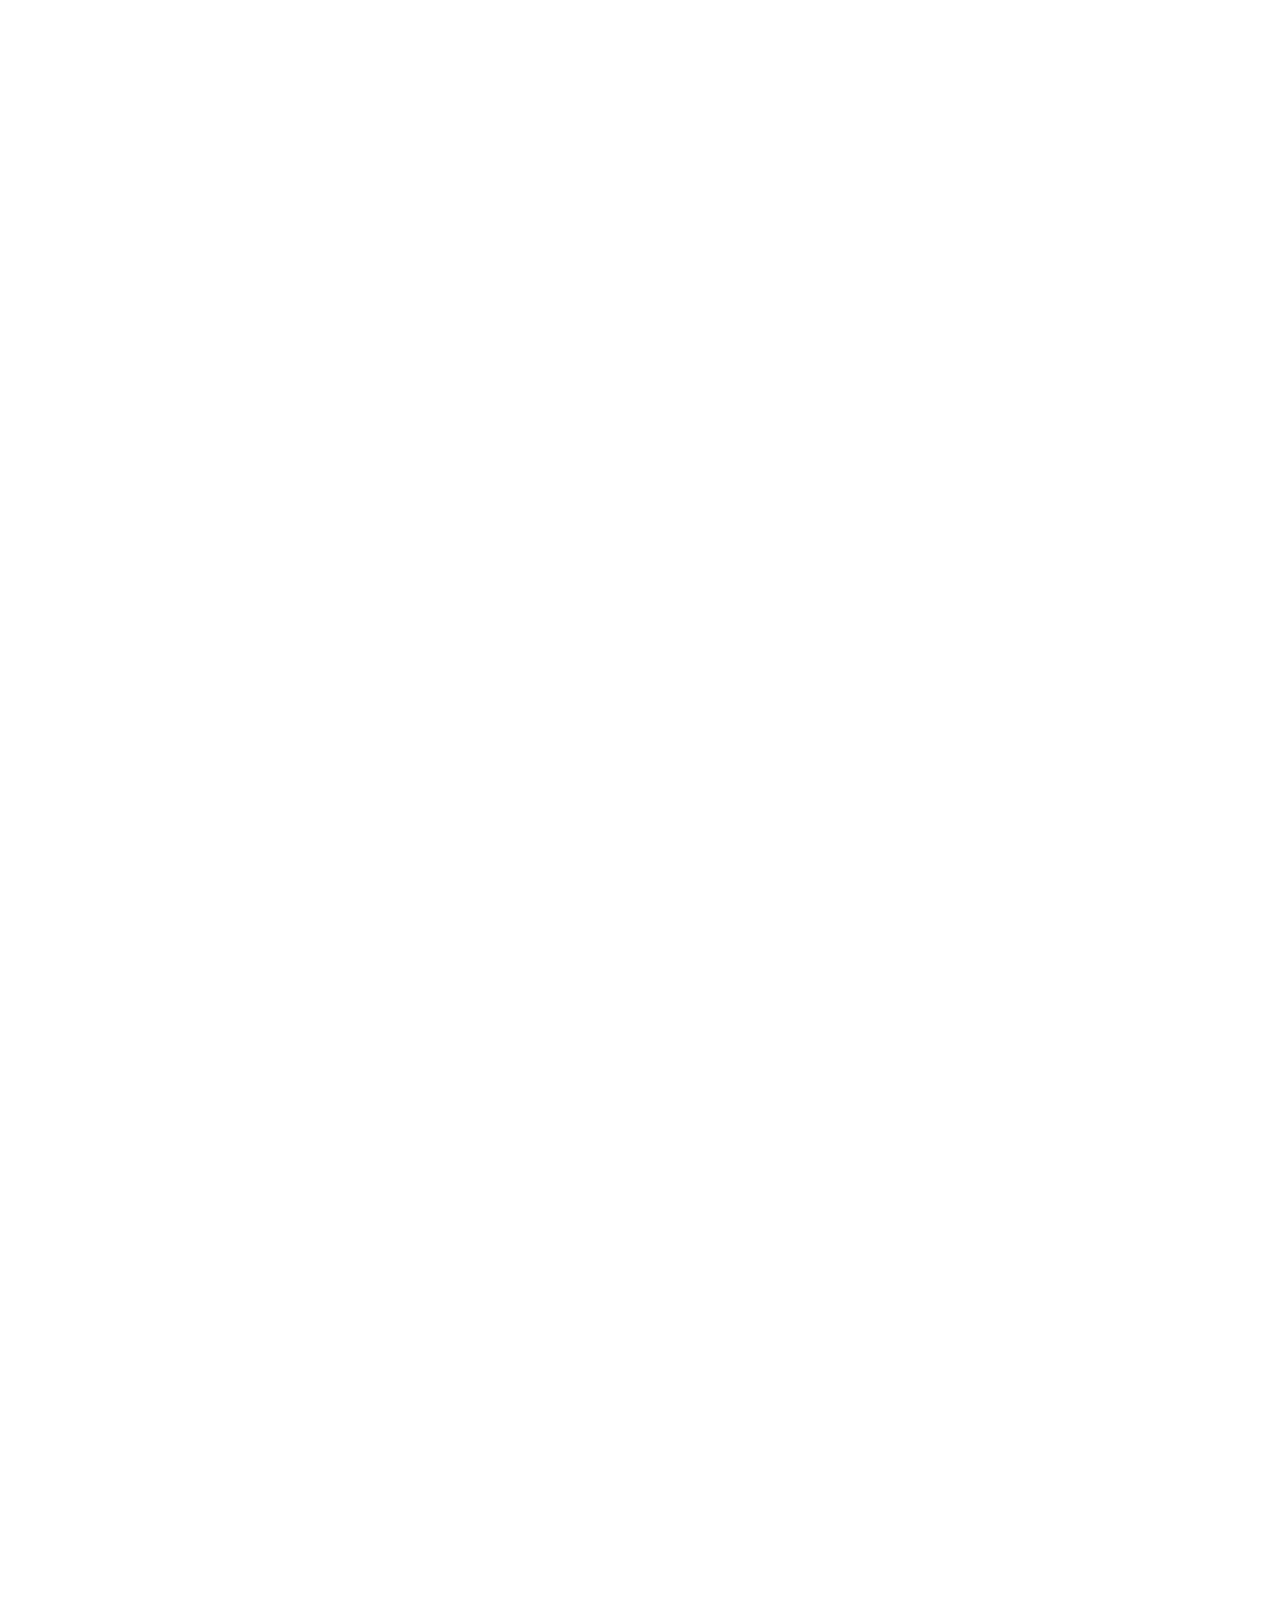
==== commit 7b525ba9: "Refector : code css and html" ====
--- a/index.html
+++ b/index.html
@@ -4,7 +4,11 @@
     <meta charset="UTF-8" />
     <meta name="viewport" content="width=device-width, initial-scale=1.0" />
     <title>TILANDSIA DIMENSI</title>
-    <link rel="shortcut icon" href="assets/img/imgs/logo.avif" type="image/x-icon">
+    <link
+      rel="shortcut icon"
+      href="assets/img/general/logo.avif"
+      type="image/x-icon"
+    />
     <!-- Font -->
     <link rel="preconnect" href="https://fonts.googleapis.com" />
     <link rel="preconnect" href="https://fonts.gstatic.com" crossorigin />
@@ -15,42 +19,50 @@
     <link rel="stylesheet" href="css/style.css" />
   </head>
   <body>
-
-    <!-- Efek Animation Ketika Scrol -->
+    
+    <!-- Efek Animation Ketika Scrol Start-->
     <div class="scroll-progress"></div>
-    <div class="container-logo-global one-logo-global">
-    <img src="assets/img/imgs/logo.avif" alt="" class="logo-global">
+    <!-- Efek Animation Ketika Scrol End-->
+
+    <!-- Logo Di Belakang Nav Start-->
+    <div class="container-logo-global-nav one-logo-global">
+      <img src="assets/img/general/logo.avif" alt="" class="logo-global-nav" />
     </div>
+    <!-- Logo Di Belakang Nav End-->
+
+    <!-- Animatio Loading Start-->
     <div class="container-logo-loading">
       <div class="loader-ring">
-        <img src="assets/img/imgs/logo.avif" class="logo-global-load">
+        <img src="assets/img/general/logo.avif" class="logo-global-load" />
       </div>
     </div>
+    <!-- Animatio Loading End-->
+
     <!-- Navbar start -->
     <nav class="">
-        <div class="logo">
-          <img src="assets/img/imgs/logo.avif" alt="isc_logo">
-         </div>
-
-        <input type="checkbox" id="check">
-
-        <label for="check" class="menu-toggle">
-            <span class="bar"></span>
-            <span class="bar"></span>
-            <span class="bar"></span>
-        </label>
-
-        <ul class="nav-links">
-            <li><a href="#hero-section">Home</a></li>
-            <li><a href="#about-section">About Us</a></li>
-            <li><a href="product.html" class="nav-product">Product</a></li>
-            <li><a href="#patners-section">Patners</a></li>
-            <li><a href="#why-us">Why us</a></li>
-            <li><a href="#faq-section">FAQ</a></li>
-            <li><a href="#testimonial">Testimoni</a></li>
-            <!-- <li><a href="#quick-section">Quick</a></li> -->
-            <li><a href="#contact-section">Contact </a></li>
-        </ul>
+      <div class="logo">
+        <img src="assets/img/general/logo.avif" alt="isc_logo" />
+      </div>
+
+      <input type="checkbox" id="check" />
+
+      <label for="check" class="menu-toggle">
+        <span class="bar"></span>
+        <span class="bar"></span>
+        <span class="bar"></span>
+      </label>
+
+      <ul class="nav-links">
+        <li><a href="#hero-section">Home</a></li>
+        <li><a href="#about-section">About Us</a></li>
+        <li><a href="product.html" class="nav-product">Product</a></li>
+        <li><a href="#patners-section">Patners</a></li>
+        <li><a href="#why-us">Why us</a></li>
+        <li><a href="#faq-section">FAQ</a></li>
+        <li><a href="#testimonial">Testimoni</a></li>
+        <!-- <li><a href="#quick-section">Quick</a></li> -->
+        <li><a href="#contact-section">Contact </a></li>
+      </ul>
     </nav>
     <!-- Navbar end -->
 
@@ -58,7 +70,7 @@
       <!-- Hero Section start-->
       <section class="hero-section reveal" id="hero-section">
         <img
-          src="assets/img/imgs/hero-section.avif"
+          src="assets/img/general/hero-section.avif"
           alt="Hero section"
           class="hero-section-img"
         />
@@ -85,7 +97,7 @@
 
             <figure class="about-video reveal-item">
               <video autoplay loop>
-                <source src="assets/vidio/about-vidio-3.mp4" type="video/mp4" />
+                <source src="assets/video/about-video-3.mp4" type="video/mp4" />
               </video>
             </figure>
           </div>
@@ -97,341 +109,322 @@
       <section class="product-section" id="product-section">
         <div class="product-varian-powder-container container-animasi-cards">
           <h2>Varian Powder</h2>
-        <div class="cards-container">
-        </div>
+          <div class="cards-container"></div>
         </div>
         <div class="product-varian-roll-container container-animasi-cards">
           <h2>Varian Roll</h2>
-        <div class="cards-container ">
-        </div>
-        </div>
-
-        <div class="product-best-seller-container container-animasi-cards" id="best-seller">
+          <div class="cards-container"></div>
+        </div>
+
+        <div
+          class="product-best-seller-container container-animasi-cards"
+          id="best-seller"
+        >
           <h2>Best Seller</h2>
-        <div class="cards-container">
-        </div>
-        </div>
-       
-      
-       
+          <div class="cards-container"></div>
+        </div>
       </section>
       <!-- Product section end-->
 
       <!-- Partners section start -->
-      <section class="patners-section reveal container-animasi-items" id="patners-section">
+      <section
+        class="patners-section reveal container-animasi-items"
+        id="patners-section"
+      >
         <h2>Telah Bekerjasama</h2>
         <ul class="partner-logos reveal-item">
-           <li class="partner-logos__item ">
-            <img
-              src="assets/svg/mbk.svg"
-              alt="Virgin Media logo"
-            />
+          <li class="partner-logos__item">
+            <img src="assets/svg/mbk.svg" alt="Virgin Media logo" />
           </li>
           <li class="partner-logos__item">
-            <a href="https://id.shp.ee/7q3drsbu" target="_blank" rel="noopener noreferrer">
-              <img src="assets/svg/shoppe.svg" alt="Shopee Store"/>
+            <a
+              href="https://id.shp.ee/7q3drsbu"
+              target="_blank"
+              rel="noopener noreferrer"
+            >
+              <img src="assets/svg/shoppe.svg" alt="Shopee Store" />
             </a>
           </li>
-
-          
         </ul>
       </section>
       <!-- Partners section end -->
 
       <!--  Why us Section start -->
       <section class="why-us-section reveal" id="why-us">
-       <h2>Why Choose Us</h2>
-
-      <div class="why-container container-animasi-items">
-
-    <!-- Premium -->
-    <article class="why-card reveal-item">
-
-      <svg xmlns="http://www.w3.org/2000/svg"
-      fill="none"
-      viewBox="0 0 24 24"
-      stroke-width="1.5"
-      stroke="currentColor"
-      class="svg">
-
-        <path stroke-linecap="round"
-        stroke-linejoin="round"
-        d="M11.48 3.499a.562.562 0 0 1 1.04 0l2.125 5.111a.563.563 0 0 0 .475.345l5.518.442c.499.04.701.663.321.988l-4.204 3.602a.563.563 0 0 0-.182.557l1.285 5.385a.562.562 0 0 1-.84.61l-4.725-2.885a.562.562 0 0 0-.586 0L6.982 20.54a.562.562 0 0 1-.84-.61l1.285-5.386a.562.562 0 0 0-.182-.557l-4.204-3.602a.562.562 0 0 1 .321-.988l5.518-.442a.563.563 0 0 0 .475-.345L11.48 3.5Z"/>
-
-      </svg>
-
-      <h3>Premium Quality</h3>
-
-      <p>
-        Produk berkualitas terbaik.
-      </p>
-
-    </article>
-
-    <!-- Delivery -->
-    <article class="why-card reveal-item">
-
-      <svg xmlns="http://www.w3.org/2000/svg"
-      fill="none"
-      viewBox="0 0 24 24"
-      stroke-width="1.5"
-      stroke="currentColor"
-      class="svg">
-
-        <path stroke-linecap="round"
-        stroke-linejoin="round"
-        d="M8.25 18.75a1.5 1.5 0 1 1-3 0m3 0a1.5 1.5 0 1 0-3 0m3 0h7.5m0 0a1.5 1.5 0 1 0 3 0m-3 0a1.5 1.5 0 1 1 3 0M3 3h3.75L9 15h8.25m0 0H19.5a1.5 1.5 0 0 0 1.44-1.08l1.2-4.5a1.5 1.5 0 0 0-1.44-1.92H8.25"/>
-
-      </svg>
-
-      <h3>Fast Delivery</h3>
-
-      <p>
-        Pengiriman cepat dan aman.
-      </p>
-
-    </article>
-
-    <!-- Trusted -->
-    <article class="why-card reveal-item">
-
-      <svg xmlns="http://www.w3.org/2000/svg"
-      fill="none"
-      viewBox="0 0 24 24"
-      stroke-width="1.5"
-      stroke="currentColor"
-      class="svg">
-
-        <path stroke-linecap="round"
-        stroke-linejoin="round"
-        d="M9 12.75 11.25 15 15 9.75m6 2.25c0 5.25-3.438 9.75-8.25 11.25C7.438 21.75 4 17.25 4 12V6.108c0-.622.336-1.196.878-1.497l6.75-3.75a1.5 1.5 0 0 1 1.744 0l6.75 3.75c.542.301.878.875.878 1.497V12Z"/>
-
-      </svg>
-
-      <h3>Trusted Product</h3>
-
-      <p>
-        Aman dan dipercaya customer.
-      </p>
-
-    </article>
-
-    <!-- Support -->
-    <article class="why-card reveal-item">
-
-      <svg xmlns="http://www.w3.org/2000/svg"
-      fill="none"
-      viewBox="0 0 24 24"
-      stroke-width="1.5"
-      stroke="currentColor"
-      class="svg">
-
-        <path stroke-linecap="round"
-        stroke-linejoin="round"
-        d="M2.25 12c0-4.97 4.03-9 9-9s9 4.03 9 9m-18 0v3.75A2.25 2.25 0 0 0 4.5 18h1.5m12-6v3.75A2.25 2.25 0 0 1 15.75 18h-1.5m0 0v1.125c0 .621-.504 1.125-1.125 1.125h-2.25c-.621 0-1.125-.504-1.125-1.125V18m4.5 0h-4.5"/>
-
-      </svg>
-
-      <h3>Best Support</h3>
-
-      <p>
-        Customer support responsif.
-      </p>
-
-    </article>
-
-  </div>
-
-      </section>
-      <!-- Why us Section end -->
-
-      <!-- PAQ section start -->
-     <section class="faq-section reveal" id="faq-section">
-      <h2>FAQ</h2>
-      <div class="container-faq-section">
-        <div class="container-inner-faq ">
-
-        <!-- Tab Navigation -->
-        <nav class="tabs">
-          <div class="tab-item active" data-tab="general">
-            <div class="tab-icon">
-              <svg viewBox="0 0 24 24">
-                <path d="M4 4h16a2 2 0 0 1 2 2v9a2 2 0 0 1-2 2H8l-4 4V6a2 2 0 0 1 2-2z"/>
-              </svg>
-            </div>
-            <span class="tab-label">General</span>
-          </div>
-
-          <div class="tab-item" data-tab="order">
-            <div class="tab-icon">
-              <svg viewBox="0 0 24 24">
-                <path d="M6 2h12l2 6H4L6 2z"/>
-                <path d="M4 8v12a1 1 0 0 0 1 1h14a1 1 0 0 0 1-1V8"/>
-                <path d="M9 12c0 1.66 1.34 3 3 3s3-1.34 3-3"/>
-              </svg>
-            </div>
-            <span class="tab-label">Order</span>
-          </div>
-
-          <div class="tab-item" data-tab="shipping">
-            <div class="tab-icon">
-              <svg viewBox="0 0 24 24">
-                <rect x="1" y="5" width="13" height="11" rx="1"/>
-                <path d="M14 9h4l3 4v3h-7V9z"/>
-                <circle cx="5" cy="18" r="2"/>
-                <circle cx="18" cy="18" r="2"/>
-              </svg>
-            </div>
-            <span class="tab-label">Shipping</span>
-          </div>
-
-          <div class="tab-item" data-tab="return">
-            <div class="tab-icon">
-              <svg viewBox="0 0 24 24">
-                <path d="M3 12a9 9 0 1 0 2.11-5.79"/>
-                <polyline points="1 6 3 12 9 10"/>
-              </svg>
-            </div>
-            <span class="tab-label">Return</span>
-          </div>
-        </nav>
-
-        <!-- Section Title -->
-        <h2 class="section-title" id="section-title">General</h2>
-
-        <!-- ✅ FIX 2: Wrapper .accordion ditambahkan -->
-        <div class="accordion">
-        </div><!-- /.accordion -->
-
-      </div><!-- /.container -->
-      </div>
-    </section>
-      <!-- PAQ secton end -->
-
-      <!--  Testimonial section start -->
-      <section class="testimonial-section reveal" id="testimonial">
-        <h2>Testimonial</h2>
-         <div class="container-testimonial container-animasi-items">
-            <!-- Card 1 -->
-  <article class="testimonial-card reveal-item">
-    <div class="testimonial-profile">
-      <img src="assets/img/testimonial/1.avif" alt="Customer">
-
-      <div class="profile-info">
-        <h3>Andi Pratama</h3>
-        <span>Verified Buyer</span>
-      </div>
-    </div>
-
-    <div class="testimonial-rating">
-      ⭐⭐⭐⭐⭐
-    </div>
-
-    <p class="testimonial-text">
-      Produk sangat bagus dan kualitasnya sesuai ekspektasi.
-      Pengiriman juga cepat dan aman.
-    </p>
-  </article>
-
-  <!-- Card 2 -->
-  <article class="testimonial-card reveal-item">
-    <div class="testimonial-profile">
-      <img src="assets/img/testimonial/2.avif" alt="Customer">
-
-      <div class="profile-info">
-        <h3>Sandi Ismawan</h3>
-        <span>Loyal Customer</span>
-      </div>
-    </div>
-
-    <div class="testimonial-rating">
-      ⭐⭐⭐⭐⭐
-    </div>
-
-    <p class="testimonial-text">
-      Pelayanan sangat ramah dan packaging rapi.
-      Saya sangat puas dengan kualitas produknya.
-    </p>
-  </article>
-
-  <!-- Card 3 -->
-  <article class="testimonial-card reveal-item">
-    <div class="testimonial-profile">
-      <img src="assets/img/testimonial/3.avif" alt="Customer">
-
-      <div class="profile-info">
-        <h3>Siti Rasmana</h3>
-        <span>Verified Buyer</span>
-      </div>
-    </div>
-
-    <div class="testimonial-rating">
-      ⭐⭐⭐⭐⭐
-    </div>
-
-    <p class="testimonial-text">
-      Produk nyaman digunakan dan sesuai deskripsi.
-      Recommended untuk dibeli kembali.
-    </p>
-  </article>
-
- 
-         </div>
-
-      </section>
-      <!--  Testimonial section end -->
-
-      <!-- Contact section start -->
-      <section class="contact-section reveal" id="contact-section">
-
-        <div class="contact-container container-animasi-items">
-
-          <!-- Left -->
-          <div class="contact-info reveal-item">
-
-            <h2>Contact Us</h2>
-
-            <p class="contact-description">
-              Hubungi kami untuk informasi produk,
-              pemesanan, atau kerja sama.
-            </p>
-
-            <div class="contact-item">
-
-              <svg xmlns="http://www.w3.org/2000/svg"
+        <h2>Why Choose Us</h2>
+
+        <div class="why-container container-animasi-items">
+          <!-- Premium -->
+          <article class="why-card reveal-item">
+            <svg
+              xmlns="http://www.w3.org/2000/svg"
               fill="none"
               viewBox="0 0 24 24"
               stroke-width="1.5"
               stroke="currentColor"
-              class="contact-icon">
-
-                <path stroke-linecap="round"
+              class="svg"
+            >
+              <path
+                stroke-linecap="round"
                 stroke-linejoin="round"
-                d="M2.25 6.75c0-1.242 1.008-2.25
+                d="M11.48 3.499a.562.562 0 0 1 1.04 0l2.125 5.111a.563.563 0 0 0 .475.345l5.518.442c.499.04.701.663.321.988l-4.204 3.602a.563.563 0 0 0-.182.557l1.285 5.385a.562.562 0 0 1-.84.61l-4.725-2.885a.562.562 0 0 0-.586 0L6.982 20.54a.562.562 0 0 1-.84-.61l1.285-5.386a.562.562 0 0 0-.182-.557l-4.204-3.602a.562.562 0 0 1 .321-.988l5.518-.442a.563.563 0 0 0 .475-.345L11.48 3.5Z"
+              />
+            </svg>
+
+            <h3>Premium Quality</h3>
+
+            <p>Produk berkualitas terbaik.</p>
+          </article>
+
+          <!-- Delivery -->
+          <article class="why-card reveal-item">
+            <svg
+              xmlns="http://www.w3.org/2000/svg"
+              fill="none"
+              viewBox="0 0 24 24"
+              stroke-width="1.5"
+              stroke="currentColor"
+              class="svg"
+            >
+              <path
+                stroke-linecap="round"
+                stroke-linejoin="round"
+                d="M8.25 18.75a1.5 1.5 0 1 1-3 0m3 0a1.5 1.5 0 1 0-3 0m3 0h7.5m0 0a1.5 1.5 0 1 0 3 0m-3 0a1.5 1.5 0 1 1 3 0M3 3h3.75L9 15h8.25m0 0H19.5a1.5 1.5 0 0 0 1.44-1.08l1.2-4.5a1.5 1.5 0 0 0-1.44-1.92H8.25"
+              />
+            </svg>
+
+            <h3>Fast Delivery</h3>
+
+            <p>Pengiriman cepat dan aman.</p>
+          </article>
+
+          <!-- Trusted -->
+          <article class="why-card reveal-item">
+            <svg
+              xmlns="http://www.w3.org/2000/svg"
+              fill="none"
+              viewBox="0 0 24 24"
+              stroke-width="1.5"
+              stroke="currentColor"
+              class="svg"
+            >
+              <path
+                stroke-linecap="round"
+                stroke-linejoin="round"
+                d="M9 12.75 11.25 15 15 9.75m6 2.25c0 5.25-3.438 9.75-8.25 11.25C7.438 21.75 4 17.25 4 12V6.108c0-.622.336-1.196.878-1.497l6.75-3.75a1.5 1.5 0 0 1 1.744 0l6.75 3.75c.542.301.878.875.878 1.497V12Z"
+              />
+            </svg>
+
+            <h3>Trusted Product</h3>
+
+            <p>Aman dan dipercaya customer.</p>
+          </article>
+
+          <!-- Support -->
+          <article class="why-card reveal-item">
+            <svg
+              xmlns="http://www.w3.org/2000/svg"
+              fill="none"
+              viewBox="0 0 24 24"
+              stroke-width="1.5"
+              stroke="currentColor"
+              class="svg"
+            >
+              <path
+                stroke-linecap="round"
+                stroke-linejoin="round"
+                d="M2.25 12c0-4.97 4.03-9 9-9s9 4.03 9 9m-18 0v3.75A2.25 2.25 0 0 0 4.5 18h1.5m12-6v3.75A2.25 2.25 0 0 1 15.75 18h-1.5m0 0v1.125c0 .621-.504 1.125-1.125 1.125h-2.25c-.621 0-1.125-.504-1.125-1.125V18m4.5 0h-4.5"
+              />
+            </svg>
+
+            <h3>Best Support</h3>
+
+            <p>Customer support responsif.</p>
+          </article>
+        </div>
+      </section>
+      <!-- Why us Section end -->
+
+      <!-- PAQ section start -->
+      <section class="faq-section reveal" id="faq-section">
+        <h2>FAQ</h2>
+        <div class="container-faq-section">
+          <div class="container-inner-faq">
+            <!-- Tab Navigation -->
+            <nav class="tabs">
+              <div class="tab-item active" data-tab="general">
+                <div class="tab-icon">
+                  <svg viewBox="0 0 24 24">
+                    <path
+                      d="M4 4h16a2 2 0 0 1 2 2v9a2 2 0 0 1-2 2H8l-4 4V6a2 2 0 0 1 2-2z"
+                    />
+                  </svg>
+                </div>
+                <span class="tab-label">General</span>
+              </div>
+
+              <div class="tab-item" data-tab="order">
+                <div class="tab-icon">
+                  <svg viewBox="0 0 24 24">
+                    <path d="M6 2h12l2 6H4L6 2z" />
+                    <path d="M4 8v12a1 1 0 0 0 1 1h14a1 1 0 0 0 1-1V8" />
+                    <path d="M9 12c0 1.66 1.34 3 3 3s3-1.34 3-3" />
+                  </svg>
+                </div>
+                <span class="tab-label">Order</span>
+              </div>
+
+              <div class="tab-item" data-tab="shipping">
+                <div class="tab-icon">
+                  <svg viewBox="0 0 24 24">
+                    <rect x="1" y="5" width="13" height="11" rx="1" />
+                    <path d="M14 9h4l3 4v3h-7V9z" />
+                    <circle cx="5" cy="18" r="2" />
+                    <circle cx="18" cy="18" r="2" />
+                  </svg>
+                </div>
+                <span class="tab-label">Shipping</span>
+              </div>
+
+              <div class="tab-item" data-tab="return">
+                <div class="tab-icon">
+                  <svg viewBox="0 0 24 24">
+                    <path d="M3 12a9 9 0 1 0 2.11-5.79" />
+                    <polyline points="1 6 3 12 9 10" />
+                  </svg>
+                </div>
+                <span class="tab-label">Return</span>
+              </div>
+            </nav>
+
+            <!-- Section Title -->
+            <h2 class="section-title" id="section-title">General</h2>
+
+            <!-- ✅ FIX 2: Wrapper .accordion ditambahkan -->
+            <div class="accordion"></div>
+            <!-- /.accordion -->
+          </div>
+          <!-- /.container -->
+        </div>
+      </section>
+      <!-- PAQ secton end -->
+
+      <!--  Testimonial section start -->
+      <section class="testimonial-section reveal" id="testimonial">
+        <h2>Testimonial</h2>
+        <div class="container-testimonial container-animasi-items">
+          <!-- Card 1 -->
+          <article class="testimonial-card reveal-item">
+            <div class="testimonial-profile">
+              <img src="assets/img/testimonial/1.avif" alt="Customer" />
+
+              <div class="profile-info">
+                <h3>Andi Pratama</h3>
+                <span>Verified Buyer</span>
+              </div>
+            </div>
+
+            <div class="testimonial-rating">⭐⭐⭐⭐⭐</div>
+
+            <p class="testimonial-text">
+              Produk sangat bagus dan kualitasnya sesuai ekspektasi. Pengiriman
+              juga cepat dan aman.
+            </p>
+          </article>
+
+          <!-- Card 2 -->
+          <article class="testimonial-card reveal-item">
+            <div class="testimonial-profile">
+              <img src="assets/img/testimonial/2.avif" alt="Customer" />
+
+              <div class="profile-info">
+                <h3>Sandi Ismawan</h3>
+                <span>Loyal Customer</span>
+              </div>
+            </div>
+
+            <div class="testimonial-rating">⭐⭐⭐⭐⭐</div>
+
+            <p class="testimonial-text">
+              Pelayanan sangat ramah dan packaging rapi. Saya sangat puas dengan
+              kualitas produknya.
+            </p>
+          </article>
+
+          <!-- Card 3 -->
+          <article class="testimonial-card reveal-item">
+            <div class="testimonial-profile">
+              <img src="assets/img/testimonial/3.avif" alt="Customer" />
+
+              <div class="profile-info">
+                <h3>Siti Rasmana</h3>
+                <span>Verified Buyer</span>
+              </div>
+            </div>
+
+            <div class="testimonial-rating">⭐⭐⭐⭐⭐</div>
+
+            <p class="testimonial-text">
+              Produk nyaman digunakan dan sesuai deskripsi. Recommended untuk
+              dibeli kembali.
+            </p>
+          </article>
+        </div>
+      </section>
+      <!--  Testimonial section end -->
+
+      <!-- Contact section start -->
+      <section class="contact-section reveal" id="contact-section">
+        <div class="contact-container container-animasi-items">
+          <!-- Left -->
+          <div class="contact-info reveal-item">
+            <h2>Contact Us</h2>
+
+            <p class="contact-description">
+              Hubungi kami untuk informasi produk, pemesanan, atau kerja sama.
+            </p>
+
+            <div class="contact-item">
+              <svg
+                xmlns="http://www.w3.org/2000/svg"
+                fill="none"
+                viewBox="0 0 24 24"
+                stroke-width="1.5"
+                stroke="currentColor"
+                class="contact-icon"
+              >
+                <path
+                  stroke-linecap="round"
+                  stroke-linejoin="round"
+                  d="M2.25 6.75c0-1.242 1.008-2.25
                 2.25-2.25h15c1.242 0 2.25
                 1.008 2.25 2.25v10.5c0
                 1.242-1.008 2.25-2.25
                 2.25h-15c-1.242
-                0-2.25-1.008-2.25-2.25V6.75Z"/>
-
+                0-2.25-1.008-2.25-2.25V6.75Z"
+                />
               </svg>
 
-              <span><a href="mailto:bunndamia65@gmail.com" target="_blank">bunndamia65@gmail.com</a></span>
-
+              <span
+                ><a href="mailto:bunndamia65@gmail.com" target="_blank"
+                  >bunndamia65@gmail.com</a
+                ></span
+              >
             </div>
 
             <div class="contact-item">
-
-              <svg xmlns="http://www.w3.org/2000/svg"
-              fill="none"
-              viewBox="0 0 24 24"
-              stroke-width="1.5"
-              stroke="currentColor"
-              class="contact-icon">
-
-                <path stroke-linecap="round"
-                stroke-linejoin="round"
-                d="M2.25 4.5a2.25 2.25
+              <svg
+                xmlns="http://www.w3.org/2000/svg"
+                fill="none"
+                viewBox="0 0 24 24"
+                stroke-width="1.5"
+                stroke="currentColor"
+                class="contact-icon"
+              >
+                <path
+                  stroke-linecap="round"
+                  stroke-linejoin="round"
+                  d="M2.25 4.5a2.25 2.25
                 0 0 1 2.25-2.25h2.386c.51
                 0 .96.343 1.087.837l1.07
                 4.277a1.125 1.125 0 0
@@ -443,145 +436,127 @@
                 1.087V19.5a2.25 2.25 0 0
                 1-2.25 2.25h-1.5C9.716
                 21.75 2.25 14.284 2.25
-                5.25V4.5Z"/>
-
+                5.25V4.5Z"
+                />
               </svg>
 
-              <span><a href="https://wa.me/6289531689380" target="_blank">+62 895-3168-9380</a> </span>
-
+              <span
+                ><a href="https://wa.me/6289531689380" target="_blank"
+                  >+62 895-3168-9380</a
+                >
+              </span>
             </div>
-
           </div>
 
           <!-- Right -->
           <form class="contact-form reveal-item">
-
-            <input type="text"
-            placeholder="Your Name" id="name">
-
-            <input type="tel"
-            placeholder="No WhatsApp" id="no-wa">
-
-            <textarea
-            placeholder="Your Message" id="message"></textarea>
-
-            <button type="submit" class="send-message">
-              Send Message
-            </button>
-
+            <input type="text" placeholder="Your Name" id="name" />
+
+            <input type="tel" placeholder="No WhatsApp" id="no-wa" />
+
+            <textarea placeholder="Your Message" id="message"></textarea>
+
+            <button type="submit" class="send-message">Send Message</button>
           </form>
-
-        </div>
-
+        </div>
       </section>
       <!-- Contact section end -->
-
-
-    
     </main>
 
-      <footer class="footer">
-
-        <div class="footer-container">
-
-          <!-- Contact -->
-          <div class="footer-box">
-
-            <h3>CONTACT</h3>
-
-            <ul>
-
-              <li>📍 Banten, Indonesia</li>
-
-              <li> <a href="https://wa.me/6289531689380" target="_blank">📞 WhatsApp Support</a></li>
-
-              <li> <a href="mailto:bunndamia65@gmail.com" target="_blank">✉️ bunndamia65@gmail.com</a></li>
-
-              <li>🕒 Monday - Friday : 08:00 - 19:00</li>
-
-            </ul>
-
-          </div>
-
-          <!-- Shop -->
-          <div class="footer-box">
-
-            <h3>SHOP</h3>
-
-            <ul>
-
-              <li><a href="#product-section">New Products</a></li>
-
-              <li><a href="#best-seller">Best Seller</a></li>
-
-              <li><a href="https://id.shp.ee/7q3drsbu" target="_blank">Shopee Official</a></li>
-
-              <li><a href="#contact-section">Contact</a></li>
-
-            </ul>
-
-          </div>
-
-          <!-- Support -->
-          <div class="footer-box">
-
-            <h3>SUPPORT</h3>
-
-            <ul>
-
-              <li><a href="#faq-section">FAQ</a></li>
-
-              <li><a href="#faq-section">Return Policy</a></li>
-
-              <li><a href="#">Voucher</a></li>
-
-              <li><a href="#">Site Map</a></li>
-
-            </ul>
-
-          </div>
-
-          <!-- Account -->
-          <div class="footer-box">
-
-            <h3>ACCOUNT</h3>
-
-            <ul>
-
-              <li><a href="#">My Account</a></li>
-
-              <li><a href="#">Register</a></li>
-
-              <li><a href="#">Wishlist</a></li>
-
-              <li><a href="#">Forgot Password</a></li>
-
-            </ul>
-
-          </div>
-
-        </div>
-
-        <!-- Bottom -->
-        <div class="footer-bottom">
-
-          <h2>TILANDSIA DIMENSI</h2>
-
-          <p>
-            Produk body care berkualitas premium
-            dengan aroma khas dan terpercaya.
-          </p>
-
-        </div>
-
-      </footer>
-
-   <a href="https://wa.me/6289531689380?text=Halo%20saya%20ingin%20bertanya" 
-   class="wa-float" 
-   target="_blank">
-  <img src="assets/svg/wa.svg" alt="WhatsApp">
-</a>
-
-    <script type="module" src="js/script.js"></script>
+    <footer class="footer">
+      <div class="footer-container">
+        <!-- Contact -->
+        <div class="footer-box">
+          <h3>CONTACT</h3>
+
+          <ul>
+            <li>📍 Banten, Indonesia</li>
+
+            <li>
+              <a href="https://wa.me/6289531689380" target="_blank"
+                >📞 WhatsApp Support</a
+              >
+            </li>
+
+            <li>
+              <a href="mailto:bunndamia65@gmail.com" target="_blank"
+                >✉️ bunndamia65@gmail.com</a
+              >
+            </li>
+
+            <li>🕒 Monday - Friday : 08:00 - 19:00</li>
+          </ul>
+        </div>
+
+        <!-- Shop -->
+        <div class="footer-box">
+          <h3>SHOP</h3>
+
+          <ul>
+            <li><a href="#product-section">New Products</a></li>
+
+            <li><a href="#best-seller">Best Seller</a></li>
+
+            <li>
+              <a href="https://id.shp.ee/7q3drsbu" target="_blank"
+                >Shopee Official</a
+              >
+            </li>
+
+            <li><a href="#contact-section">Contact</a></li>
+          </ul>
+        </div>
+
+        <!-- Support -->
+        <div class="footer-box">
+          <h3>SUPPORT</h3>
+
+          <ul>
+            <li><a href="#faq-section">FAQ</a></li>
+
+            <li><a href="#faq-section">Return Policy</a></li>
+
+            <li><a href="#">Voucher</a></li>
+
+            <li><a href="#">Site Map</a></li>
+          </ul>
+        </div>
+
+        <!-- Account -->
+        <div class="footer-box">
+          <h3>ACCOUNT</h3>
+
+          <ul>
+            <li><a href="#">My Account</a></li>
+
+            <li><a href="#">Register</a></li>
+
+            <li><a href="#">Wishlist</a></li>
+
+            <li><a href="#">Forgot Password</a></li>
+          </ul>
+        </div>
+      </div>
+
+      <!-- Bottom -->
+      <div class="footer-bottom">
+        <h2>TILANDSIA DIMENSI</h2>
+
+        <p>
+          Produk body care berkualitas premium dengan aroma khas dan terpercaya.
+        </p>
+      </div>
+    </footer>
+
+    <a
+      href="https://wa.me/6289531689380?text=Halo%20saya%20ingin%20bertanya"
+      class="wa-float"
+      target="_blank"
+    >
+      <img src="assets/svg/wa.svg" alt="WhatsApp" />
+    </a>
+
+    <script type="module" src="./js/main.js"></script>
+    <script type="module" src="./js/pages/home.js"></script>
   </body>
 </html>
--- a/css/style.css
+++ b/css/style.css
@@ -29,13 +29,17 @@
     --animation-detail-product : 0s;
 }
 
-/* Pengaturan global start */
+/* RISET */
 *,*::before, *::after  {
   box-sizing: border-box;
   overflow-x: hidden;
   margin: 0;
   padding: 0;
 }
+
+/* =========================
+   GLOBAL SETTING START
+========================= */
 
 body {
   font-family: "Montserrat", sans-serif;
@@ -54,6 +58,12 @@
   opacity: 0;
 }
 
+html {
+  scroll-behavior: smooth;
+}
+
+
+/* ANIMASI BODY */
 @keyframes fadeIn {
   from {
     opacity: 0;
@@ -62,15 +72,16 @@
     opacity: 1;
   }
 }
-/* Keadaan awal: teks transparan dan agak di bawah */
+
+/* ANIMASI GLOBAL START */
 .reveal {
   opacity: 0;
-  transform: translateY(40px);
+  transform: translateY(4
+  0px);
   transition: all 0.8s ease-out; /* Mengatur kecepatan dan kelembutan animasi */
 
 
 }
-
 @keyframes fadeUp {
   to {
     opacity: 1;
@@ -87,26 +98,11 @@
   
 }
 
-html {
-  scroll-behavior: smooth;
-}
-
-.container-logo-global {
- width: 100vw;
-  height: 100vh;
-  position: fixed;
-  inset: 0;
-  display: flex;
-  justify-content: center;
-  align-items: center;
-  background: white;
-  z-index: 99;
-
-  transform: translateX(-100%);
-  opacity: 0;
-  transition: transform 1s ease, opacity 1s ease;
-
-}
+/* ANIMASI GLOBAL END */
+
+
+
+/* ANIMASI LOADING START */
 
 .container-logo-loading {
   width: 100vw;
@@ -122,6 +118,15 @@
   animation: masukMuterKeluar 2.7s ease-in-out forwards;
 }
 
+@media (max-width: 768px) {
+ .container-logo-loading {
+
+  animation: masukMuterKeluar 1.7s ease-in-out forwards;
+}
+}
+
+
+
 /* wrapper */
 .loader-ring {
   position: relative;
@@ -171,26 +176,7 @@
 }
 
 @keyframes masukMuterKeluar {
-  /* FASE 1: Masuk dari kanan secara perlahan (0% sampai 25%) */
-  0% {
-    transform: translateX(100vw) rotate(0deg);
-  }
-  25% {
-    transform: translateX(0) rotate(360deg); /* Tiba di tengah */
-  }
-
-  /* FASE 2: Diam di tengah untuk loading (25% sampai 75%) */
-  75% {
-    transform: translateX(0) rotate(360deg); /* Tetap di tengah */
-  }
-
-  /* FASE 3: Keluar ke kiri secara perlahan (75% sampai 100%) */
-  100% {
-    transform: translateX(-100vw) rotate(0deg); /* Sampai di luar layar kiri */
-  }
-}
-@keyframes masukMuterKeluar {
-  /* FASE 1: Masuk dari kanan secara perlahan (0% sampai 25%) */
+  /* FASE 1: Masuk dari @ secara perlahan (0% sampai 25%) */
   0% {
     transform: translateX(100vw) ;
   }
@@ -209,22 +195,10 @@
   }
 }
 
-.container-logo-global.none-logo-global {
-    transform: translateX(0);
-  opacity: 1;
-  opacity: 1;
-  left: 0%;
-
-
-}
-
-.logo-global {
-  width: 100%;
-  display: inline-block;
-  object-fit: contain;
-  margin: 0;
-  padding: 0;
-}
+/* ANIMASI LOADING END*/
+
+
+
 
 main {
   overflow: hidden;
@@ -344,11 +318,57 @@
   }
 }
 
-/* Pengaturan global end */
-
-/* =========================
-   NAVBAR start
-========================= */
+/* =========================
+   GLOBAL SETTING END
+========================= */
+
+/* =========================
+   NAVBAR START
+========================= */
+
+
+.container-logo-global-nav {
+ width: 100vw;
+  height: 100vh;
+  position: fixed;
+  inset: 0;
+  display: flex;
+  justify-content: center;
+  align-items: center;
+  background: white;
+  z-index: 99;
+
+  transform: translateX(-100%);
+  opacity: 0;
+  transition: transform 1s ease, opacity 1s ease;
+
+}
+
+.container-logo-global-nav.none-logo-global-nav {
+    transform: translateX(0);
+  opacity: 1;
+  opacity: 1;
+  left: 0%;
+
+
+}
+
+.container-logo-global-nav.none-logo-global-nav {
+    transform: translateX(0);
+  opacity: 1;
+  opacity: 1;
+  left: 0%;
+
+
+}
+
+.logo-global-nav {
+  width: 100%;
+  display: inline-block;
+  object-fit: contain;
+  margin: 0;
+  padding: 0;
+}
 
 nav{
     display:flex;
@@ -455,6 +475,10 @@
     display:none;
 }
 
+.logo-global-nav {
+  display: none;
+}
+
 .menu-toggle{
     display:none;
 
@@ -483,6 +507,9 @@
 ========================= */
 
 @media (max-width:768px){
+  .logo-global-nav {
+  display: block;
+}
 
   nav {
     padding:.75rem 4.66%;
@@ -504,8 +531,10 @@
         height:100vh;
 
 
-        background:
-        rgba(255,255,255,.95);
+        /* background: */
+        /* rgba(255,255,255,.86); */
+    background-color: rgba(255, 255, 255, .7);
+
 
         backdrop-filter:blur(10px);
 
@@ -600,6 +629,7 @@
   width: 100%;
   max-width: 1920px;
   /* margin-top: 84.7px; */
+    margin-top: .31rem;
 
 }
 
@@ -720,10 +750,6 @@
 
     overflow: hidden;
 }
-
-
-
-
 
 .card {
   margin-inline:auto;
@@ -762,7 +788,6 @@
   
 }
 
-
 .reveal-item.activeItem {
   animation: fadeUp var(--animation-card) ease forwards;
   overflow: hidden;
@@ -805,7 +830,6 @@
 
 }
 
-
 .card__title {
   font-size: .8em;
   font-weight: 700;
@@ -822,13 +846,11 @@
   font-size: 1.2em;
 }
 
-
 .card__sold {
  font-size: .65em;
  align-self: center;
  font-weight: 500;
 }
-
 
 .card__estimate__svg  {
 display: inline-block;
@@ -851,8 +873,6 @@
   text-align: center;
 }
 
-
-
 .card__estimate__text, 
 .card__location {
   font-size: .75em;
@@ -1072,12 +1092,6 @@
   gap: 16px;
 }
 
-.product-category {
-  /* /* font-size: 13px;
-  font-weight: 600; */
-
-  
-}
 
 .product-title {
   /* font-size: 1rem; */
@@ -1089,7 +1103,7 @@
    font-size: 1.4rem;
   /* font-weight: 700; */
 
-  /* color: #7c3aed; */ */
+  /* color: #7c3aed; */ 
 }
 
 .product-tab {
@@ -1315,13 +1329,6 @@
 
 }
 
-.product-description {
-    /* kira-kira 3 baris */
-  /* overflow-y: auto;    */
-
-}
-
-
 
 }
 
@@ -1346,7 +1353,7 @@
    font-size: 1.7rem;
   /* font-weight: 700; */
 
-  /* color: #7c3aed; */ */
+  /* color: #7c3aed; */ 
 }
 
 .product-tab button{
@@ -1514,9 +1521,7 @@
   WHY US SECTION END
 ========================= */
 
-/* =========================
-  TESTIMONIAL SECTION START
-========================= */
+
 
 
 /* =========================
@@ -1786,6 +1791,10 @@
  PAQ SECTION END
 ========================= */
 
+/* =========================
+  TESTIMONIAL SECTION START
+========================= */
+
 
 .testimonial-section {
  
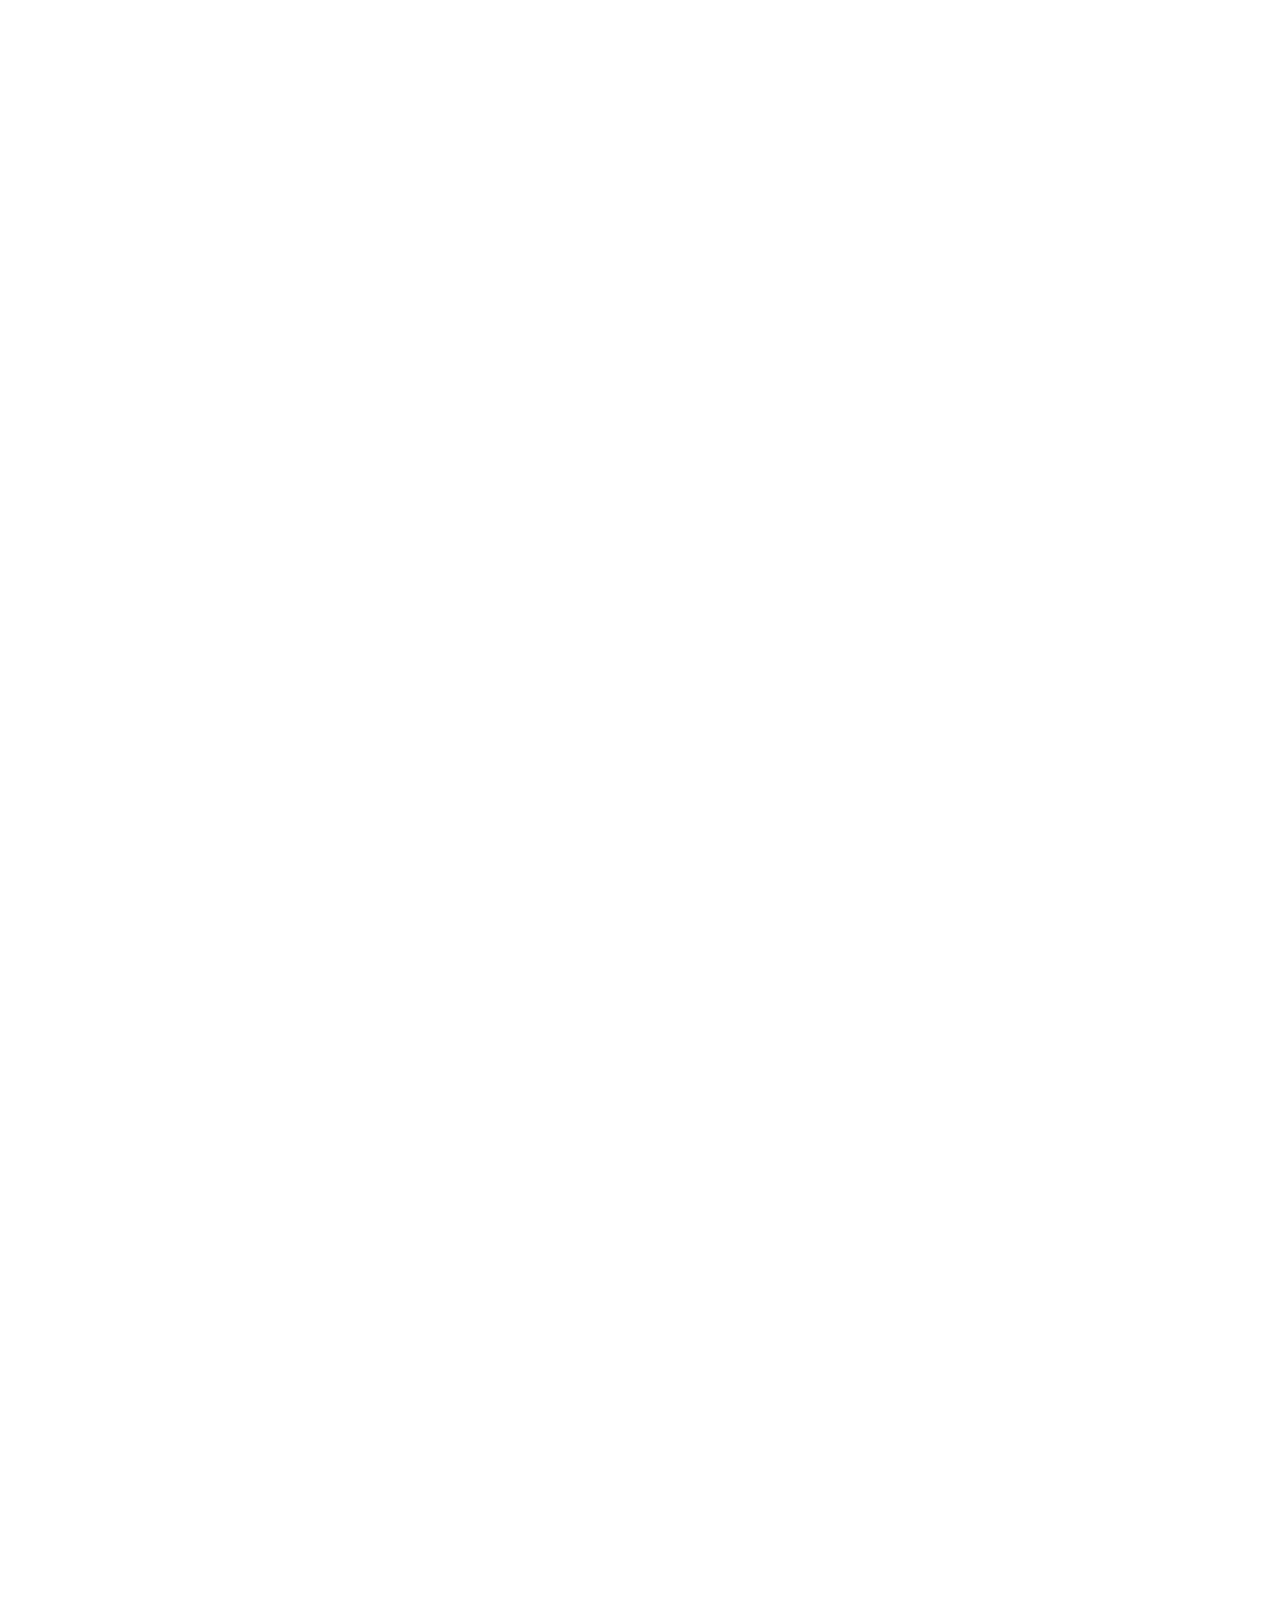
==== commit 973a20f4: "style : Merapihan code, ke file file sesuai dengan secitonnya" ====
--- a/index.html
+++ b/index.html
@@ -4,6 +4,8 @@
     <meta charset="UTF-8" />
     <meta name="viewport" content="width=device-width, initial-scale=1.0" />
     <title>TILANDSIA DIMENSI</title>
+
+    <!-- Favicon -->
     <link
       rel="shortcut icon"
       href="assets/img/general/logo.avif"
@@ -16,10 +18,22 @@
       href="https://fonts.googleapis.com/css2?family=Inter:ital,opsz,wght@0,14..32,100..900;1,14..32,100..900&family=Montserrat:ital,wght@0,100..900;1,100..900&family=Poppins:ital,wght@0,100;0,200;0,300;0,400;0,500;0,600;0,700;0,800;0,900;1,100;1,200;1,300;1,400;1,500;1,600;1,700;1,800;1,900&family=Roboto:ital,wght@0,100..900;1,100..900&display=swap"
       rel="stylesheet"
     />
-    <link rel="stylesheet" href="css/style.css" />
+
+    <!-- Style -->
+    <link rel="stylesheet" href="css/base.css" />
+    <link rel="stylesheet" href="css/navbar.css" />
+    <link rel="stylesheet" href="css/hero.css" />
+    <link rel="stylesheet" href="css/about.css" />
+    <link rel="stylesheet" href="css/product.css" />
+    <link rel="stylesheet" href="css/faq.css" />
+    <link rel="stylesheet" href="css/testimonial.css" />
+    <link rel="stylesheet" href="css/partners.css" />
+    <link rel="stylesheet" href="css/why-us.css" />
+    <link rel="stylesheet" href="css/quick.css" />
+    <link rel="stylesheet" href="css/contact.css" />
+    <link rel="stylesheet" href="css/footer.css" />
   </head>
   <body>
-    
     <!-- Efek Animation Ketika Scrol Start-->
     <div class="scroll-progress"></div>
     <!-- Efek Animation Ketika Scrol End-->
--- a/css/base.css
+++ b/css/base.css
@@ -0,0 +1,245 @@
+/* =========================
+   BASE.CSS
+   Isi: :root, reset, global (body, h2, p, button), animasi loading & reveal
+========================= */
+
+/* ROOT */
+:root {
+  --primary-bg: #f7f1e8;
+  --secondary-bg: #efe6d7;
+  --accent: #7b1e28;
+
+  --primary-text: #6b0f1a;
+  --secondary-text: #fff;
+  --text-dark: rgb(6, 5, 5);
+
+  --bg: #f7f1e8;
+  --white: #ffffff;
+  --border: #ede8f0;
+  --text: #1a0a0e;
+  --text-muted: #9e8fa0;
+  --purple: #7b1e28;
+  --purple-light: #f5e8ea;
+
+  --shadow-sm: 0 1px 2px 0 rgb(0 0 0 / 0.05);
+  --shadow-md: 0 4px 6px -1px rgb(0 0 0 / 0.1), 0 2px 4px -2px rgb(0 0 0 / 0.1);
+  --shadow-lg: 0 10px 15px -3px rgb(0 0 0 / 0.1), 0 4px 6px -4px rgb(0 0 0 / 0.1);
+  --shadow-xl: 0 20px 25px -5px rgb(0 0 0 / 0.1), 0 8px 10px -6px rgb(0 0 0 / 0.1);
+
+  --radius-lg: 1rem;
+  --radius-md: 0.5rem;
+
+  --animation-card: 0.6s;
+  --animation-detail-product: 0s;
+}
+
+/* RESET */
+*,
+*::before,
+*::after {
+  box-sizing: border-box;
+  overflow-x: hidden;
+  margin: 0;
+  padding: 0;
+}
+
+html {
+  scroll-behavior: smooth;
+}
+
+/* BODY */
+body {
+  font-family: "Montserrat", sans-serif;
+  font-optical-sizing: auto;
+  color: var(--primary-text);
+  opacity: 1;
+  transition: opacity 1s ease;
+  animation: fadeIn 1s ease;
+  padding-top: 80px;
+  position: relative;
+}
+
+body.fade-out {
+  opacity: 0;
+}
+
+main {
+  overflow: hidden;
+}
+
+/* GLOBAL TYPOGRAPHY */
+h2 {
+  font-weight: 700;
+  opacity: 0.9;
+  letter-spacing: 0.4px;
+  padding-bottom: 1rem;
+  font-size: 1.6em;
+}
+
+p {
+  font-weight: 500;
+  line-height: 1.256;
+  font-size: 0.85em;
+}
+
+/* GLOBAL BUTTON */
+button {
+  background-color: var(--accent);
+  color: var(--secondary-text);
+  font-weight: 600;
+  padding: 5px 7px;
+  font-size: 0.856rem;
+  border: none;
+  border-radius: 3px;
+  transition: all 0.3s ease;
+}
+
+button:hover {
+  background: #5f1620;
+  box-shadow: 0 10px 20px rgba(139, 36, 52, 0.35);
+}
+
+/* GLOBAL SECTION */
+section {
+  scroll-margin-top: 120px;
+  margin: 60px 40px;
+}
+
+/* =========================
+   ANIMASI GLOBAL
+========================= */
+
+@keyframes fadeIn {
+  from { opacity: 0; }
+  to   { opacity: 1; }
+}
+
+@keyframes fadeUp {
+  to {
+    opacity: 1;
+    transform: translateY(0);
+  }
+}
+
+.reveal {
+  opacity: 0;
+  transform: translateY(40px);
+  transition: all 0.8s ease-out;
+}
+
+.reveal.active {
+  opacity: 1;
+  transform: translateY(0);
+}
+
+.reveal-item {
+  opacity: 0;
+  transform: translateY(30px);
+  overflow: hidden;
+}
+
+.reveal-item.activeItem {
+  animation: fadeUp var(--animation-card) ease forwards;
+  overflow: hidden;
+}
+
+/* =========================
+   ANIMASI LOADING
+========================= */
+
+.container-logo-loading {
+  width: 100vw;
+  height: 100vh;
+  position: fixed;
+  inset: 0;
+  display: flex;
+  justify-content: center;
+  align-items: center;
+  background: white;
+  z-index: 9999;
+  animation: masukMuterKeluar 2.7s ease-in-out forwards;
+}
+
+@media (max-width: 768px) {
+  .container-logo-loading {
+    animation: masukMuterKeluar 1.7s ease-in-out forwards;
+  }
+}
+
+.loader-ring {
+  position: relative;
+  width: 120px;
+  height: 120px;
+  display: flex;
+  justify-content: center;
+  align-items: center;
+  overflow: hidden;
+}
+
+.logo-global-load {
+  width: 70px;
+  height: 70px;
+  object-fit: contain;
+  z-index: 2;
+}
+
+.loader-ring::before {
+  content: "";
+  position: absolute;
+  inset: 0;
+  border-radius: 50%;
+  border: 3px solid transparent;
+  border-top: 3px solid #000;
+  border-right: 3px solid #999;
+  animation: spin 1s linear infinite;
+  box-shadow: 0 0 10px rgba(0, 0, 0, 0.2);
+  margin: 0.3rem;
+}
+
+@keyframes spin {
+  0%   { transform: rotate(0deg); }
+  100% { transform: rotate(360deg); }
+}
+
+@keyframes masukMuterKeluar {
+  0%   { transform: translateX(100vw); }
+  25%  { transform: translateX(0); }
+  75%  { transform: translateX(0); }
+  100% { transform: translateX(-100vw); }
+}
+
+/* =========================
+   GLOBAL RESPONSIVE
+========================= */
+
+@media (min-width: 640px) {
+  section  { margin: 80px 40px; }
+  p        { font-size: 0.9em; }
+  h2       { font-size: 2em; padding-bottom: 1.2rem; }
+  button   { font-size: 0.94rem; }
+}
+
+@media (min-width: 768px) {
+  section  { margin: 100px 40px; }
+  p        { font-size: 1em; }
+  h2       { font-size: 2.2em; padding-bottom: 1.4rem; }
+  button   { font-size: 1.14rem; }
+}
+
+@media (min-width: 1024px) {
+  section  { margin: 120px 40px; }
+  p        { font-size: 1.2em; }
+  h2       { font-size: 2.4em; padding-bottom: 1.6rem; }
+  button   { font-size: 1.28rem; padding: 8px 10px; }
+}
+
+@media (min-width: 1280px) {
+  section  { margin: 140px 40px; }
+  p        { font-size: 1.3em; }
+  h2       { font-size: 2.7em; padding-bottom: 1.8rem; }
+  button   { font-size: 1.35rem; }
+}
+
+@media (min-width: 1400px) {
+  button   { font-size: 1.6rem; padding: 8px 10px; }
+}
--- a/css/navbar.css
+++ b/css/navbar.css
@@ -0,0 +1,205 @@
+/* =========================
+   NAVBAR.CSS
+   Isi: Nav, logo global nav, hamburger, scroll progress
+========================= */
+
+.container-logo-global-nav {
+  width: 100vw;
+  height: 100vh;
+  position: fixed;
+  inset: 0;
+  display: flex;
+  justify-content: center;
+  align-items: center;
+  background: white;
+  z-index: 99;
+  transform: translateX(-100%);
+  opacity: 0;
+  transition: transform 1s ease, opacity 1s ease;
+}
+
+.container-logo-global-nav.none-logo-global-nav {
+  transform: translateX(0);
+  opacity: 1;
+  left: 0%;
+}
+
+.logo-global-nav {
+  width: 100%;
+  display: inline-block;
+  object-fit: contain;
+  margin: 0;
+  padding: 0;
+}
+
+nav {
+  display: flex;
+  justify-content: space-between;
+  align-items: center;
+  padding: 0.75rem 8%;
+  background-color: var(--primary-bg);
+  position: fixed;
+  top: 0;
+  left: 0;
+  width: 100%;
+  z-index: 1000;
+  border-bottom: 1px solid gray;
+  box-shadow: 0 4px 16px rgba(0, 0, 0, 0.15);
+}
+
+nav.active-humberger {
+  opacity: 0.98;
+}
+
+/* Logo */
+.logo {
+  display: flex;
+  align-items: center;
+  font-size: 1.5rem;
+  font-weight: 700;
+  color: var(--primary-text);
+  z-index: 1002;
+}
+
+.logo img {
+  width: 60px;
+  height: auto;
+}
+
+/* Nav Links */
+.nav-links {
+  list-style: none;
+  display: flex;
+  gap: 2rem;
+}
+
+.nav-links a {
+  text-decoration: none;
+  color: var(--primary-text);
+  font-weight: 500;
+  position: relative;
+  padding: 0.5rem 0;
+  transition: 0.3s ease;
+  display: inline-block;
+}
+
+.nav-links a::after {
+  content: "";
+  position: absolute;
+  left: 0;
+  bottom: 0;
+  width: 0%;
+  height: 2px;
+  background-color: var(--accent);
+  transition: 0.3s ease;
+}
+
+.nav-links a:hover {
+  color: var(--accent);
+}
+
+.nav-links a:hover::after {
+  width: 100%;
+}
+
+/* =========================
+   HAMBURGER
+========================= */
+
+#check {
+  display: none;
+}
+
+.logo-global-nav {
+  display: none;
+}
+
+.menu-toggle {
+  display: none;
+  flex-direction: column;
+  gap: 5px;
+  cursor: pointer;
+  z-index: 1002;
+}
+
+.bar {
+  width: 25px;
+  height: 3px;
+  background: var(--accent);
+  border-radius: 10px;
+  transition: 0.3s ease;
+}
+
+/* =========================
+   MOBILE NAVBAR
+========================= */
+
+@media (max-width: 768px) {
+  .logo-global-nav {
+    display: block;
+  }
+
+  nav {
+    padding: 0.75rem 4.66%;
+  }
+
+  .menu-toggle {
+    display: flex;
+  }
+
+  .nav-links {
+    position: fixed;
+    top: 0;
+    left: -100%;
+    width: 100%;
+    height: 100vh;
+    background-color: rgba(255, 255, 255, 0.7);
+    backdrop-filter: blur(10px);
+    flex-direction: column;
+    justify-content: center;
+    align-items: center;
+    transition: 1s ease;
+    z-index: 1001;
+  }
+
+  .nav-links a {
+    font-size: 1.3rem;
+  }
+
+  #check:checked ~ .nav-links {
+    left: 0;
+  }
+
+  #check:checked ~ .menu-toggle .bar:nth-child(1) {
+    transform: translateY(8px) rotate(45deg);
+  }
+
+  #check:checked ~ .menu-toggle .bar:nth-child(2) {
+    opacity: 0;
+  }
+
+  #check:checked ~ .menu-toggle .bar:nth-child(3) {
+    transform: translateY(-8px) rotate(-45deg);
+  }
+}
+
+/* =========================
+   SCROLL PROGRESS
+========================= */
+
+.scroll-progress {
+  position: fixed;
+  top: 0;
+  left: 0;
+  width: 0%;
+  height: 4px;
+  background: var(--accent, #7b1e28);
+  z-index: 9999;
+  animation: grow-progress auto linear;
+  animation-timeline: scroll();
+}
+
+@keyframes grow-progress {
+  from { width: 0%; }
+  to   { width: 100%; }
+}
--- a/css/hero.css
+++ b/css/hero.css
@@ -0,0 +1,33 @@
+/* =========================
+   HERO.CSS
+   Isi: Hero section
+========================= */
+
+.hero-section {
+  margin: 0;
+  position: relative;
+  width: 100%;
+  max-width: 1920px;
+  margin-top: 0.31rem;
+}
+
+.hero-section-img {
+  width: 100%;
+  height: auto;
+  border-radius: 2px;
+  aspect-ratio: 16/9;
+  object-fit: cover;
+  object-position: 7% center;
+}
+
+@media (max-width: 768px) {
+  .hero-section-img {
+    aspect-ratio: 10 / 9;
+  }
+}
+
+@media (max-width: 500px) {
+  .hero-section-img {
+    aspect-ratio: 12 / 13;
+  }
+}
--- a/css/about.css
+++ b/css/about.css
@@ -0,0 +1,42 @@
+/* =========================
+   ABOUT.CSS
+   Isi: About section
+========================= */
+
+.about-grid {
+  display: grid;
+  grid-template-columns: 100%;
+  grid-template-areas:
+    "content"
+    "vidio";
+  gap: 20px;
+  overflow: hidden;
+}
+
+.about-content {
+  grid-area: content;
+  padding: 0px 10px;
+}
+
+.about-video {
+  grid-area: vidio;
+  max-width: 920px;
+}
+
+.about-video video {
+  width: 100%;
+  max-height: 450px;
+  object-fit: cover;
+  border-radius: 2px;
+}
+
+@media (min-width: 1024px) {
+  .about-content {
+    padding: 0px 3rem;
+  }
+
+  .about-grid {
+    grid-template-columns: 50% 50%;
+    grid-template-areas: "content vidio";
+  }
+}
--- a/css/product.css
+++ b/css/product.css
@@ -0,0 +1,448 @@
+/* =========================
+   PRODUCT.CSS
+   Isi: Product cards + product-selection overlay
+========================= */
+
+/* =========================
+   PRODUCT SECTION
+========================= */
+
+.product-section {
+  margin: 0;
+  padding-bottom: 3rem;
+}
+
+.product-section h2 {
+  height: 70px;
+  display: flex;
+  padding: 0;
+  align-items: center;
+  background-color: var(--primary-bg);
+}
+
+.product-section h2::before {
+  content: "";
+  width: 5px;
+  height: 100%;
+  margin-right: 0.8rem;
+  background-color: var(--accent);
+}
+
+/* =========================
+   CARDS
+========================= */
+
+.cards-container {
+  display: grid;
+  grid-template-columns: 100%;
+  justify-content: space-evenly;
+  gap: 2rem;
+  margin-block: 1.5rem;
+  margin-bottom: 2rem;
+  overflow: hidden;
+}
+
+.card {
+  margin-inline: auto;
+  max-width: 250px;
+  height: auto;
+  min-height: 250px;
+  transition: all 0.3s ease;
+  border-radius: 16px;
+  display: flex;
+  flex-direction: column;
+  justify-content: space-evenly;
+  overflow: hidden;
+  cursor: pointer;
+  position: relative;
+  border: 1px solid rgba(123, 30, 39, 0.1);
+  opacity: 0;
+  transform: translateY(30px);
+}
+
+.card.activeCard {
+  animation: fadeUp var(--animation-card) ease forwards;
+  overflow: hidden;
+}
+
+.card:hover {
+  box-shadow: 0 5px 8px rgba(0, 0, 0, 0.15);
+  transform: translateY(-5px) scale(1.02);
+}
+
+.card-img {
+  width: 100%;
+  height: 180px;
+  object-fit: contain;
+  display: block;
+  margin-top: 0.1rem;
+  padding: 0.5rem 0.3rem 0 0.3rem;
+}
+
+.product-card__variant-title {
+  position: absolute;
+  top: 4%;
+  left: 4%;
+  font-weight: 500;
+  letter-spacing: 0.3px;
+}
+
+.card__content {
+  padding: 1rem 0.8rem;
+  border-top: 1px solid rgba(0, 0, 0, 0.1);
+  display: flex;
+  flex-direction: column;
+  justify-content: space-between;
+  gap: 0.3rem;
+}
+
+.card__title {
+  font-size: 0.8em;
+  font-weight: 700;
+  opacity: 0.8;
+}
+
+.card__info {
+  display: flex;
+  justify-content: space-between;
+}
+
+.card__price {
+  font-weight: 600;
+  opacity: 0.8;
+  font-size: 1.2em;
+}
+
+.card__sold {
+  font-size: 0.65em;
+  align-self: center;
+  font-weight: 500;
+}
+
+.card__estimate__svg {
+  display: inline-block;
+}
+
+.card__estimate__svg .icon-truck {
+  width: 15px;
+  height: 15px;
+  align-self: flex-start;
+}
+
+.card__meta {
+  display: flex !important;
+  flex-direction: row !important;
+  align-items: center;
+  justify-content: space-between;
+  gap: 12px;
+  text-align: center;
+}
+
+.card__estimate__text,
+.card__location {
+  font-size: 0.75em;
+  align-self: unset !important;
+}
+
+.card__estimate__text {
+  margin-left: -9px;
+}
+
+.limit {
+  color: rgba(107, 15, 26, 0.5);
+}
+
+.card__location {
+  overflow: hidden;
+  text-overflow: ellipsis;
+  white-space: nowrap;
+}
+
+.btn-more {
+  border-radius: 3px;
+  cursor: pointer;
+  margin-bottom: 1rem;
+  display: block;
+  margin-inline: auto;
+}
+
+.btn-more:hover {
+  transform: translateY(-4px);
+}
+
+/* Cards responsive */
+@media (min-width: 500px) {
+  .cards-container { grid-template-columns: repeat(2, 250px); }
+}
+@media (min-width: 800px) {
+  .cards-container { grid-template-columns: repeat(3, 250px); }
+}
+@media (min-width: 1124px) {
+  .cards-container { grid-template-columns: repeat(4, 250px); }
+  .cards-container.best-seler { grid-template-columns: repeat(3, 250px); overflow: hidden; }
+}
+
+/* =========================
+   PRODUCT SELECTION OVERLAY
+========================= */
+
+.product-selection-overlay {
+  position: fixed;
+  inset: 0;
+  display: flex;
+  align-items: center;
+  justify-content: center;
+  padding: 0.8 0;
+  background: rgba(0, 0, 0, 0.5);
+  backdrop-filter: blur(4px);
+  opacity: 0;
+  visibility: hidden;
+  transition: opacity 0.3s ease, visibility 0.3s ease;
+  overflow-y: hidden;
+}
+
+.product-selection-overlay.active {
+  opacity: 1;
+  visibility: visible;
+}
+
+.product-product-selection {
+  width: 100%;
+  max-width: 900px;
+  min-width: 280px;
+  background: #fff;
+  border-radius: 24px;
+  height: 90vh;
+  transform: translateY(30px);
+  transition: transform 0.3s ease;
+}
+
+.product-selection-overlay.active .product-product-selection {
+  transform: translateY(0);
+}
+
+.product-selection-overlay button:hover {
+  transform: translateY(-1px);
+}
+
+.product-selection-close {
+  width: 40px;
+  height: 40px;
+  border: none;
+  border-radius: 50%;
+  background: var(--accent);
+  position: absolute;
+  right: 5%;
+  top: 2%;
+  cursor: pointer;
+  font-size: 18px;
+}
+
+/* =========================
+   PRODUCT SELECTION BODY
+========================= */
+
+.product-selection-body {
+  display: grid;
+  grid-template-columns: 1fr 1fr;
+  gap: 30px;
+  padding: 20px;
+}
+
+.product-selection-product-image {
+  display: flex;
+  justify-self: center;
+}
+
+.product-selection-product-image img {
+  width: 100%;
+  border-radius: 20px;
+  object-fit: contain;
+}
+
+.product-selection-product-content {
+  display: flex;
+  flex-direction: column;
+  gap: 16px;
+}
+
+.product-title {
+  display: inline-block;
+  font-weight: 700;
+}
+
+.product-price {
+  font-size: 1.4rem;
+}
+
+.product-tab {
+  display: flex;
+  flex-wrap: wrap;
+  justify-content: space-around;
+}
+
+.product-tab button {
+  display: block;
+  font-weight: 600;
+  border-radius: 10px;
+  padding: 10px 8px;
+  background: transparent;
+  color: var(--primary-text);
+  transition: all 0.3s ease;
+}
+
+.product-tab button.active-tab-product {
+  background-color: rgba(107, 15, 26, 0.9);
+  color: var(--secondary-text);
+}
+
+.product-description {
+  line-height: 1.7;
+  color: var(--primary-text);
+  overflow: hidden;
+}
+
+.product-description li {
+  opacity: 0;
+  transform: translateY(20px);
+}
+
+.product-description li.show {
+  animation: fadeUpDescription 0.8s ease forwards;
+}
+
+@keyframes fadeUpDescription {
+  from { opacity: 0; transform: translateY(20px); }
+  to   { opacity: 1; transform: translateY(0); }
+}
+
+/* Variants */
+.product-variants {
+  display: flex;
+  flex-direction: column;
+  gap: 12px;
+}
+
+.variant-list {
+  display: flex;
+  gap: 10px;
+  flex-wrap: wrap;
+}
+
+.variant-list button {
+  padding: 10px 18px;
+  border: 1px solid #ddd;
+  border-radius: 999px;
+  background: #fff;
+  cursor: pointer;
+}
+
+/* Actions */
+.product-selection-actions {
+  display: grid;
+  grid-template-columns: 50% 50%;
+  grid-template-areas: "buy shoppe";
+  gap: 12px;
+  margin-top: 10px;
+}
+
+.product-selection-actions button {
+  flex: 1;
+  padding: 14px;
+  border: none;
+  border-radius: 12px;
+  cursor: pointer;
+  font-weight: 600;
+}
+
+.product-selection-actions a {
+  text-decoration: none;
+  padding: 5px 7px;
+  border-radius: 3px;
+  transition: all 0.3s ease;
+  font-weight: 600;
+  font-size: 0.856rem;
+  display: flex;
+  justify-content: center;
+  align-items: center;
+}
+
+.product-selection-actions a:first-child {
+  grid-area: buy;
+  background-color: var(--accent);
+  color: var(--secondary-text);
+}
+
+.product-selection-actions a:first-child:hover {
+  background: #5f1620;
+  box-shadow: 0 10px 20px rgba(139, 36, 52, 0.35);
+}
+
+.product-selection-actions a:last-child {
+  grid-area: shoppe;
+  background-color: transparent;
+}
+
+.product-selection-actions a:last-child img {
+  width: 6rem;
+  display: inline-block;
+  border-radius: 5px;
+}
+
+/* Lists */
+.product-info-list {
+  list-style-type: none;
+  padding: 0;
+  margin: 0;
+  margin-top: 10px;
+}
+
+.product-steps-list {
+  list-style-type: decimal !important;
+  padding-left: 24px;
+  margin: 0;
+  margin-top: 10px;
+}
+
+.product-info-list li,
+.product-steps-list li {
+  font-size: 16px;
+  line-height: 1.546;
+  margin-bottom: 10px;
+}
+
+.product-info-list li strong,
+.product-steps-list li strong {
+  color: #802424;
+}
+
+.container-buy-and-description {
+  display: flex;
+  flex-direction: column;
+  justify-content: space-between;
+}
+
+/* Product Selection Responsive */
+@media (max-width: 768px) {
+  .product-selection-body { grid-template-columns: 1fr; }
+  .product-title { font-size: 1.5rem; }
+  .product-selection-close { right: 2%; top: 2%; }
+  .product-tab button { border-radius: 20px; }
+}
+
+@media (min-width: 768px) {
+  .product-selection-close { right: 2%; top: 2%; }
+  .product-title { font-size: 1.8rem; }
+  .product-price { font-size: 1.7rem; }
+  .product-tab button { font-size: 0.87em; }
+  .product-description { font-size: 1em; }
+  .container-buy-and-description { gap: 7.5rem; }
+  .product-selection-actions a { font-size: 1rem; gap: 1rem; }
+}
+
+@media (min-width: 992px) {
+  .container-buy-and-description {
+    flex: 1;
+    padding-bottom: 2.5rem;
+  }
+}
--- a/css/faq.css
+++ b/css/faq.css
@@ -0,0 +1,245 @@
+/* =========================
+   FAQ.CSS
+   Isi: FAQ tabs + accordion
+========================= */
+
+.faq-section {
+  margin-inline: 0;
+}
+
+.faq-section h2 {
+  margin-left: 1.5rem;
+}
+
+.container-faq-section {
+  position: relative;
+  display: flex;
+  justify-content: center;
+  padding: 40px 16px 64px;
+}
+
+.container-inner-faq {
+  width: 100%;
+  max-width: 460px;
+}
+
+/* Tabs */
+.tabs {
+  display: flex;
+  gap: 8px;
+  justify-content: space-between;
+  background: var(--white);
+  border-radius: 20px;
+  padding: 16px 12px;
+  box-shadow: 0 2px 12px rgba(123, 30, 40, 0.08);
+  margin-bottom: 28px;
+  position: relative;
+  z-index: 0;
+}
+
+.tab-item {
+  display: flex;
+  flex-direction: column;
+  align-items: center;
+  gap: 8px;
+  cursor: pointer;
+  flex: 1;
+}
+
+.tab-icon {
+  width: 52px;
+  height: 52px;
+  border-radius: 50%;
+  display: flex;
+  align-items: center;
+  justify-content: center;
+  border: 2px solid var(--border);
+  background: var(--white);
+  transition: all 0.25s ease;
+}
+
+.tab-icon svg {
+  width: 22px;
+  height: 22px;
+  stroke: var(--text-muted);
+  fill: none;
+  stroke-width: 1.8;
+  stroke-linecap: round;
+  stroke-linejoin: round;
+  transition: stroke 0.25s;
+  overflow: visible;
+}
+
+.tab-item.active .tab-icon {
+  background: var(--purple-light);
+  border-color: var(--purple);
+}
+
+.tab-item.active .tab-icon svg {
+  stroke: var(--purple);
+}
+
+.tab-label {
+  font-size: 11.5px;
+  font-weight: 700;
+  color: var(--text-muted);
+  transition: color 0.25s;
+}
+
+.tab-item.active .tab-label {
+  color: var(--purple);
+}
+
+/* Section Title */
+.section-title {
+  font-size: 20px;
+  font-weight: 800;
+  color: var(--primary-text);
+  margin-bottom: 16px;
+  letter-spacing: -0.3px;
+}
+
+/* Accordion */
+.accordion {
+  display: flex;
+  flex-direction: column;
+  background: var(--white);
+  border-radius: 16px;
+  overflow: hidden;
+  box-shadow: 0 2px 16px rgba(123, 30, 40, 0.07);
+}
+
+.accordion-item {
+  border-bottom: 1px solid var(--border);
+}
+
+.accordion-item:last-child {
+  border-bottom: none;
+}
+
+.accordion-header {
+  width: 100%;
+  display: flex;
+  align-items: center;
+  justify-content: space-between;
+  gap: 1rem;
+  padding: 18px 20px;
+  background: transparent;
+  border: none;
+  cursor: pointer;
+  text-align: left;
+  transition: background 0.2s ease;
+  font: inherit;
+  color: inherit;
+  border-radius: 0;
+  font-size: inherit;
+  font-weight: inherit;
+}
+
+.accordion-header:hover {
+  background: #faf8ff;
+  box-shadow: none;
+}
+
+.accordion-header span {
+  font-size: 14px;
+  font-weight: 700;
+  color: var(--primary-text);
+}
+
+.accordion-icon {
+  width: 24px;
+  height: 24px;
+  flex-shrink: 0;
+  display: flex;
+  align-items: center;
+  justify-content: center;
+  transition: transform 0.3s ease;
+}
+
+.accordion-icon svg {
+  width: 16px;
+  height: 16px;
+  stroke: var(--accent);
+  fill: none;
+  stroke-width: 2.5;
+  stroke-linecap: round;
+}
+
+.accordion-body {
+  max-height: 0;
+  overflow: hidden;
+  transition: max-height 0.35s ease, padding 0.3s ease;
+}
+
+.accordion-body p {
+  padding: 0 20px 18px;
+  font-size: 13.5px;
+  line-height: 1.7;
+  color: var(--primary-text);
+}
+
+.accordion-item.open .accordion-body {
+  max-height: 300px;
+}
+
+.accordion-item.open .accordion-icon {
+  transform: rotate(45deg);
+}
+
+.accordion-header:focus-visible {
+  outline: 2px solid var(--accent);
+  outline-offset: -2px;
+}
+
+/* FAQ Responsive */
+@media (min-width: 768px) {
+  .container-inner-faq {
+    max-width: 650px;
+    margin: 0 auto;
+  }
+
+  .section-title {
+    font-size: 24px;
+    margin-bottom: 24px;
+  }
+
+  .tabs {
+    padding: 20px 24px;
+    gap: 16px;
+    margin-bottom: 36px;
+  }
+
+  .tab-icon {
+    width: 60px;
+    height: 60px;
+  }
+
+  .tab-icon svg {
+    width: 26px;
+    height: 26px;
+  }
+
+  .tab-label {
+    font-size: 13px;
+    letter-spacing: 0;
+  }
+
+  .accordion-header {
+    padding: 22px 28px;
+  }
+
+  .accordion-header span {
+    font-size: 16px;
+  }
+
+  .accordion-icon {
+    width: 28px;
+    height: 28px;
+  }
+
+  .accordion-body p {
+    padding: 0 28px 22px;
+    font-size: 14.5px;
+  }
+}
--- a/css/testimonial.css
+++ b/css/testimonial.css
@@ -0,0 +1,63 @@
+/* =========================
+   TESTIMONIAL.CSS
+   Isi: Testimonial section
+========================= */
+
+.testimonial-section {
+  margin: 100px 40px;
+}
+
+.container-testimonial {
+  display: flex;
+  justify-content: center;
+  align-items: center;
+  flex-wrap: wrap;
+  gap: 30px;
+  overflow: hidden;
+}
+
+.testimonial-card {
+  max-width: 380px;
+  background: #ffffff;
+  padding: 28px;
+  border-radius: 20px;
+  display: flex;
+  flex-direction: column;
+  gap: 18px;
+  border: 1px solid rgba(123, 30, 39, 0.1);
+  transition: all 0.3s ease;
+}
+
+.testimonial-profile {
+  display: flex;
+  align-items: center;
+  gap: 16px;
+}
+
+.testimonial-profile img {
+  width: 70px;
+  height: 70px;
+  object-fit: cover;
+  border-radius: 50%;
+}
+
+.profile-info h3 {
+  font-size: 1.1rem;
+  font-weight: 600;
+  color: var(--primary-text);
+  margin-bottom: 4px;
+}
+
+.profile-info span {
+  font-size: 0.9rem;
+  color: var(--primary-text);
+}
+
+.testimonial-rating {
+  font-size: 1.2rem;
+  letter-spacing: 2px;
+}
+
+.testimonial-text {
+  line-height: 1.7;
+}
--- a/css/partners.css
+++ b/css/partners.css
@@ -0,0 +1,40 @@
+/* =========================
+   PARTNERS.CSS
+   Isi: Partner logos section
+========================= */
+
+.patners-section {
+  margin: 0;
+  padding: 60px 10px;
+  background-color: var(--primary-bg);
+  padding-block-end: 100px;
+}
+
+.patners-section h2 {
+  text-align: center;
+  padding: 1.6rem 0rem 1rem 0rem;
+}
+
+.partner-logos {
+  display: flex;
+  justify-content: center;
+  gap: 1rem;
+  margin-top: 2.5rem;
+  align-content: center;
+  overflow: hidden;
+}
+
+.partner-logos__item {
+  display: grid;
+  place-items: center;
+  width: 20rem;
+}
+
+.partner-logos__item img {
+  max-width: 100px;
+  max-height: 100%;
+  width: auto;
+  height: auto;
+  display: block;
+  border-radius: 5px;
+}
--- a/css/why-us.css
+++ b/css/why-us.css
@@ -0,0 +1,45 @@
+/* =========================
+   WHY-US.CSS
+   Isi: Why us section
+========================= */
+
+.why-us-section h2 {
+  text-align: center;
+}
+
+.why-container {
+  display: grid;
+  grid-template-columns: repeat(auto-fit, minmax(220px, 1fr));
+  gap: 2rem;
+  margin-top: 3rem;
+  overflow: hidden;
+}
+
+.why-card {
+  padding: 1.5rem 2rem;
+  border-radius: 16px;
+  text-align: center;
+  transition: 0.3s ease;
+  position: relative;
+  border: 1px solid rgba(123, 30, 39, 0.1);
+}
+
+.svg {
+  width: 32px;
+  height: 32px;
+  color: var(--accent);
+  fill: var(--accent);
+}
+
+@media (min-width: 1024px) {
+  .why-card::before {
+    content: "";
+    position: absolute;
+    top: 2%;
+    left: 0;
+    width: 100%;
+    height: 2.3px;
+    background-color: var(--accent);
+    z-index: 99;
+  }
+}
--- a/css/quick.css
+++ b/css/quick.css
@@ -0,0 +1,63 @@
+/* =========================
+   QUICK.CSS
+   Isi: Quick section
+========================= */
+
+.quick-section {
+  padding: 2rem 1rem;
+  background-color: var(--secondary-bg);
+}
+
+.quick-container {
+  display: grid;
+  grid-template-columns: repeat(auto-fit, minmax(250px, 1fr));
+  border-top: 1px solid #d8d8d8;
+  border-bottom: 1px solid #d8d8d8;
+}
+
+.quick-card {
+  display: flex;
+  align-items: center;
+  justify-content: start;
+  gap: 1rem;
+  padding: 2rem 1rem;
+  position: relative;
+  cursor: pointer;
+  transition: 0.3s ease;
+}
+
+.quick-card:hover {
+  background-color: var(--primary-bg);
+}
+
+.quick-card:not(:last-child)::after {
+  content: "";
+  position: absolute;
+  right: 2%;
+  top: 0%;
+  transform: translateY(-50%);
+  height: 1px;
+  width: 55%;
+  background: #d8d8d8;
+}
+
+.quick-icon {
+  width: 32px;
+  height: 32px;
+  color: var(--primary-text);
+}
+
+.quick-card h3 {
+  font-size: 1.2rem;
+  color: var(--primary-text);
+  font-weight: 700;
+}
+
+@media (min-width: 880px) {
+  .quick-card:not(:last-child)::after {
+    right: 0;
+    top: 50%;
+    width: 1px;
+    height: 55%;
+  }
+}
--- a/css/contact.css
+++ b/css/contact.css
@@ -0,0 +1,103 @@
+/* =========================
+   CONTACT.CSS
+   Isi: Contact section
+========================= */
+
+.contact-section {
+  padding: 5rem 1rem;
+  margin: 0;
+  background: var(--primary-bg);
+}
+
+.contact-container {
+  max-width: 1200px;
+  margin: auto;
+  display: grid;
+  grid-template-columns: repeat(auto-fit, minmax(250px, 1fr));
+  gap: 3rem;
+  grid-template-areas:
+    "info"
+    "form";
+  align-items: center;
+  overflow: hidden;
+}
+
+.contact-info {
+  grid-area: info;
+  padding-inline: 2rem;
+}
+
+.contact-item {
+  display: flex;
+  align-items: center;
+  gap: 1rem;
+  margin-bottom: 1.5rem;
+}
+
+.contact-icon {
+  width: 28px;
+  height: 28px;
+  color: #8b2434;
+}
+
+.contact-description {
+  margin-bottom: 0.5rem;
+}
+
+.contact-item span {
+  color: var(--primary-text);
+  font-size: 1.1rem;
+}
+
+.contact-item span a {
+  display: inline-block;
+  text-decoration: none;
+  transition: 0.3s ease;
+  color: var(--primary-text);
+}
+
+.contact-form {
+  background: var(--primary-bg);
+  padding: 2rem;
+  border-radius: 20px;
+  display: flex;
+  flex-direction: column;
+  gap: 1.2rem;
+  grid-area: form;
+}
+
+.contact-form input,
+.contact-form textarea {
+  width: 100%;
+  padding: 1rem;
+  border: none;
+  outline: none;
+  border-radius: 12px;
+  background: #ffff;
+  font-size: 1rem;
+}
+
+.contact-form textarea {
+  height: 150px;
+  resize: none;
+}
+
+.contact-form button {
+  z-index: 99;
+}
+
+@media (min-width: 768px) {
+  .contact-container {
+    max-width: 1200px;
+    margin: auto;
+    grid-template-columns: repeat(auto-fit, minmax(300px, 1fr));
+    gap: 3rem;
+    grid-template-areas: "info form";
+    align-items: center;
+  }
+
+  .contact-info,
+  .contact-form {
+    align-self: center;
+  }
+}
--- a/css/footer.css
+++ b/css/footer.css
@@ -0,0 +1,99 @@
+/* =========================
+   FOOTER.CSS
+   Isi: Footer + WA float button
+========================= */
+
+/* =========================
+   FOOTER
+========================= */
+
+.footer {
+  background: #1d1d1d;
+  padding: 4rem 1rem 2rem;
+  color: white;
+}
+
+.footer-container {
+  max-width: 1300px;
+  margin: auto;
+  display: grid;
+  grid-template-columns: repeat(auto-fit, minmax(220px, 1fr));
+  gap: 3rem;
+  padding-bottom: 3rem;
+  border-bottom: 1px solid rgba(255, 255, 255, 0.1);
+}
+
+.footer-box h3 {
+  font-size: 1.5rem;
+  margin-bottom: 1.5rem;
+  color: #fff;
+}
+
+.footer-box ul {
+  list-style: none;
+}
+
+.footer-box ul li {
+  margin-bottom: 1rem;
+  color: #d6d6d6;
+  line-height: 1.7;
+}
+
+.footer-box a {
+  color: #d6d6d6;
+  text-decoration: none;
+  transition: 0.3s ease;
+}
+
+.footer-box a:hover,
+.footer-box li:hover {
+  color: yellow;
+}
+
+.footer-bottom {
+  max-width: 800px;
+  margin: 3rem auto 0;
+  text-align: center;
+}
+
+.footer-bottom h2 {
+  font-size: 3rem;
+  color: #fff;
+  margin-bottom: 1rem;
+}
+
+.footer-bottom p {
+  color: #c7c7c7;
+  line-height: 1.8;
+}
+
+/* =========================
+   WA FLOAT BUTTON
+========================= */
+
+.wa-float {
+  position: fixed;
+  bottom: 20px;
+  right: 20px;
+  width: 60px;
+  height: 60px;
+  display: flex;
+  justify-content: center;
+  align-items: center;
+  background: #25d366;
+  border-radius: 50%;
+  box-shadow: 0 4px 10px rgba(0, 0, 0, 0.2);
+  z-index: 999;
+  animation: float 2s ease-in-out infinite;
+}
+
+.wa-float img {
+  width: 35px;
+  height: 35px;
+}
+
+@keyframes float {
+  0%   { transform: translateY(0); }
+  50%  { transform: translateY(-10px); }
+  100% { transform: translateY(0); }
+}
